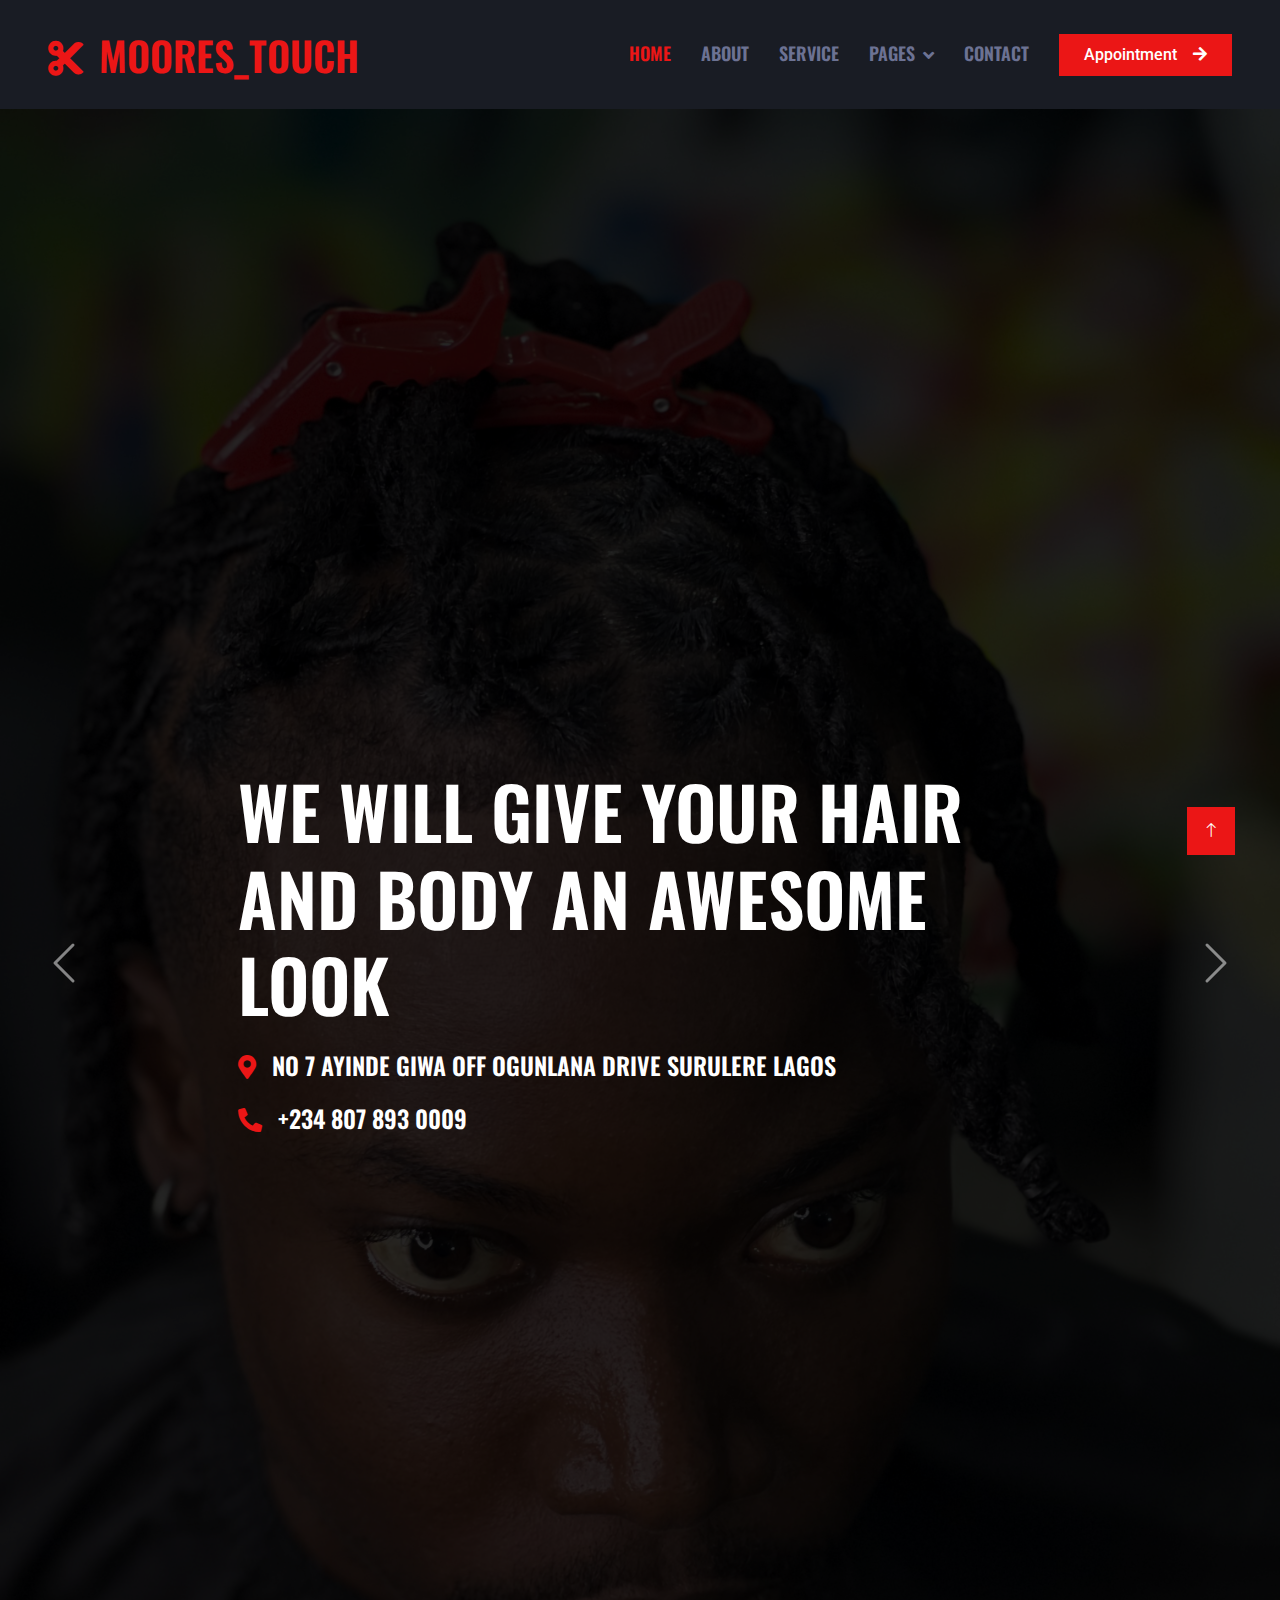
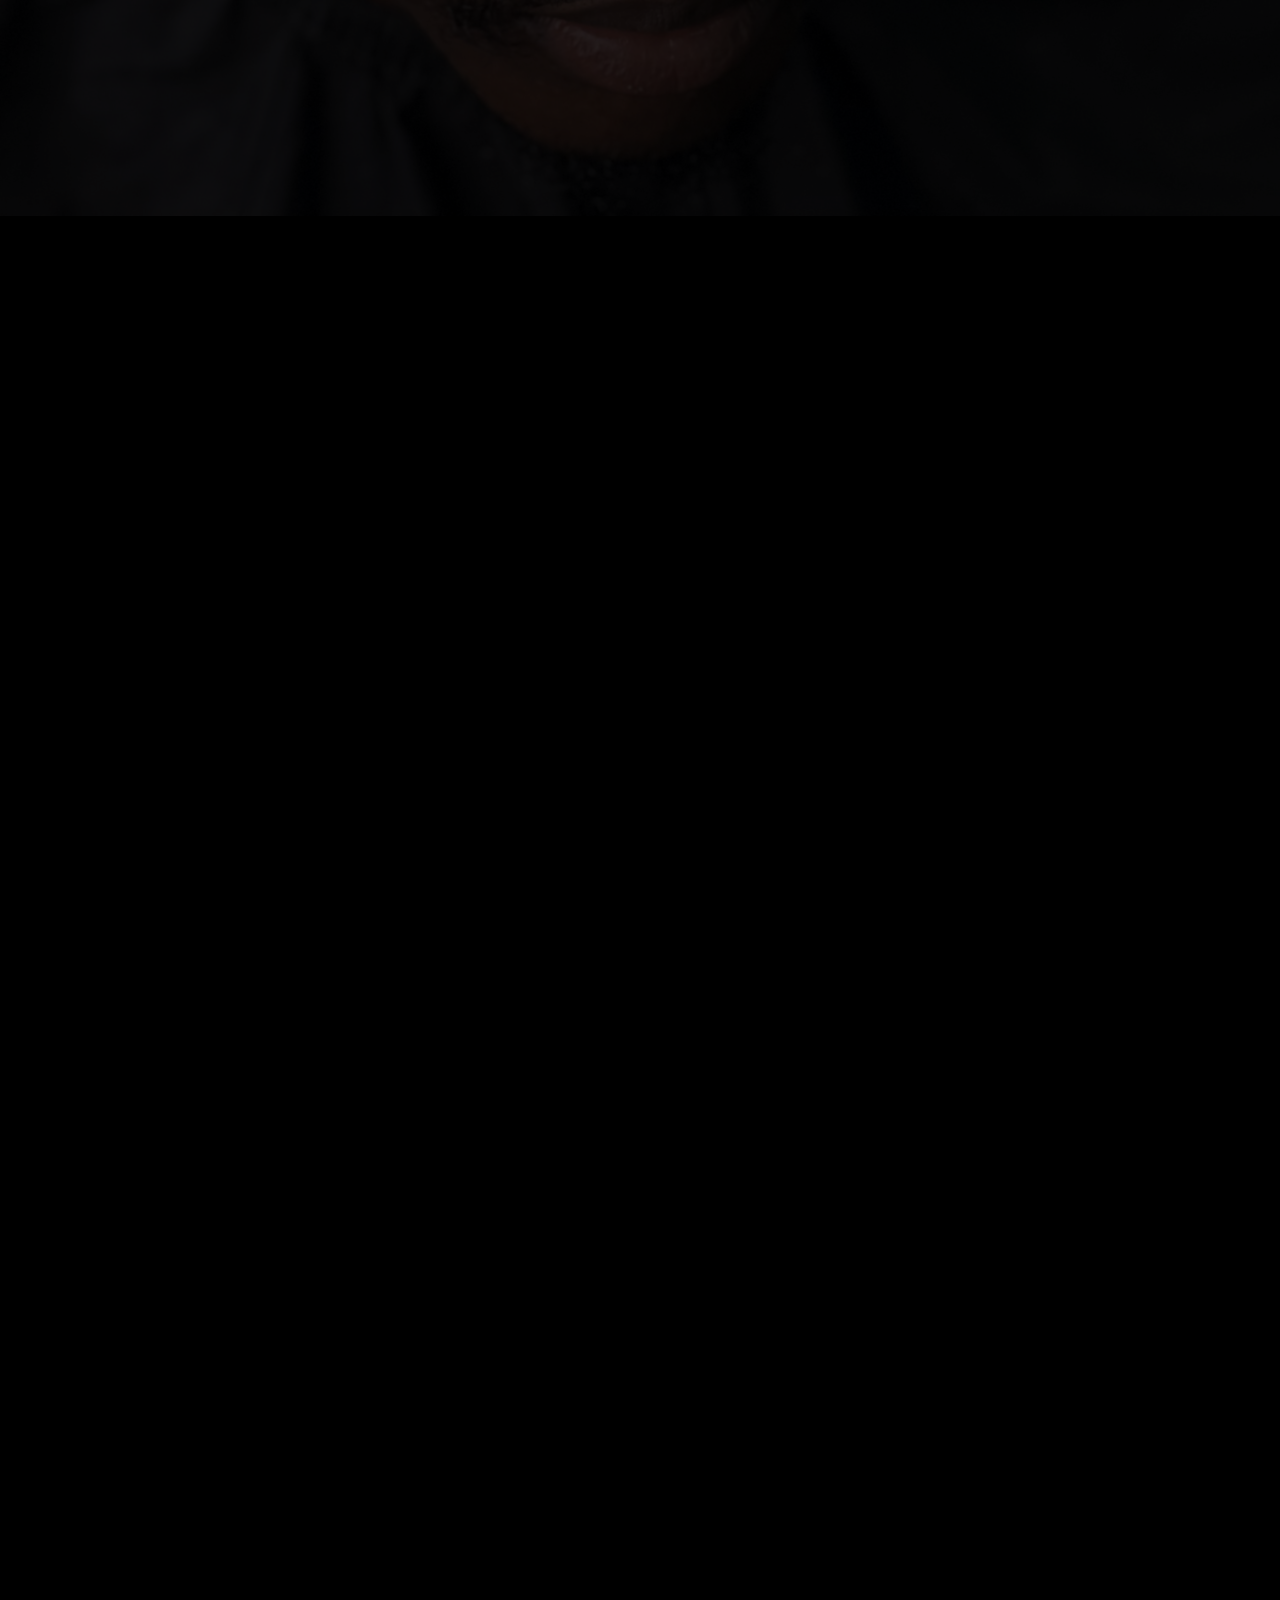
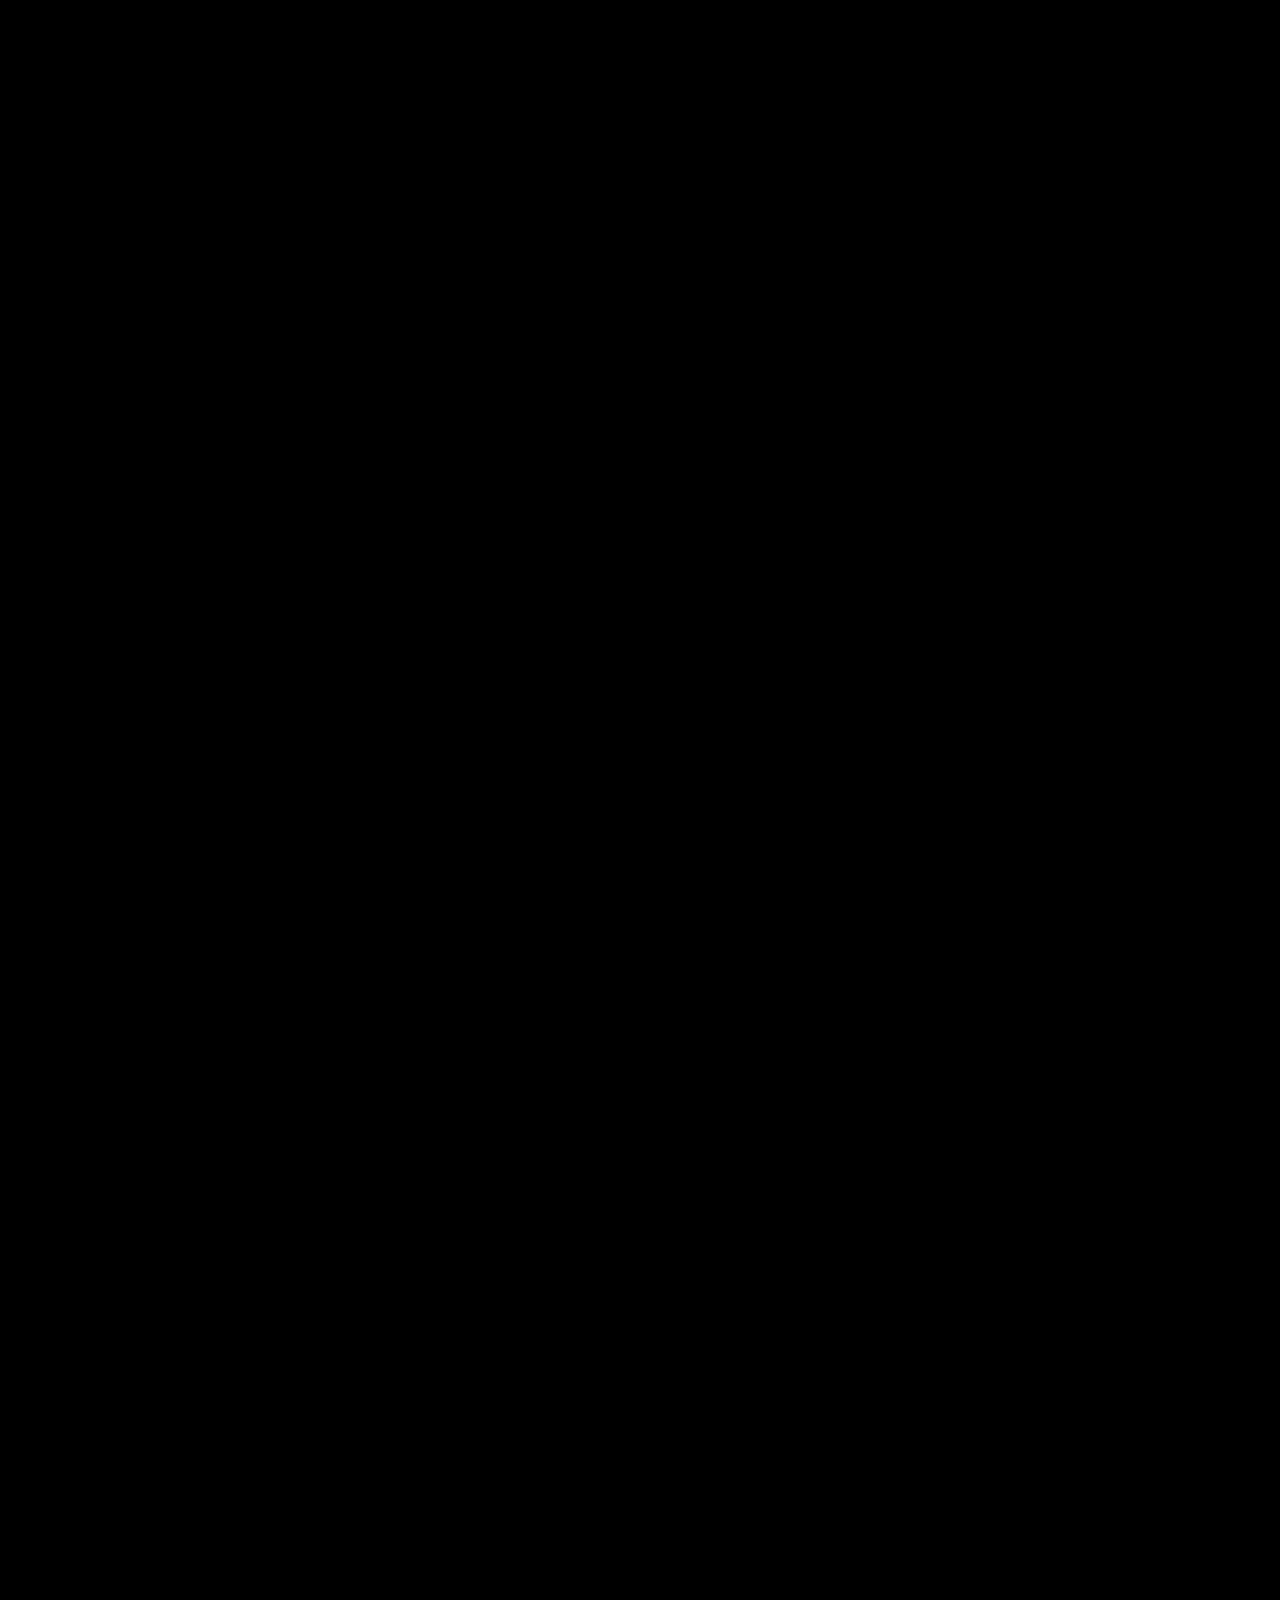
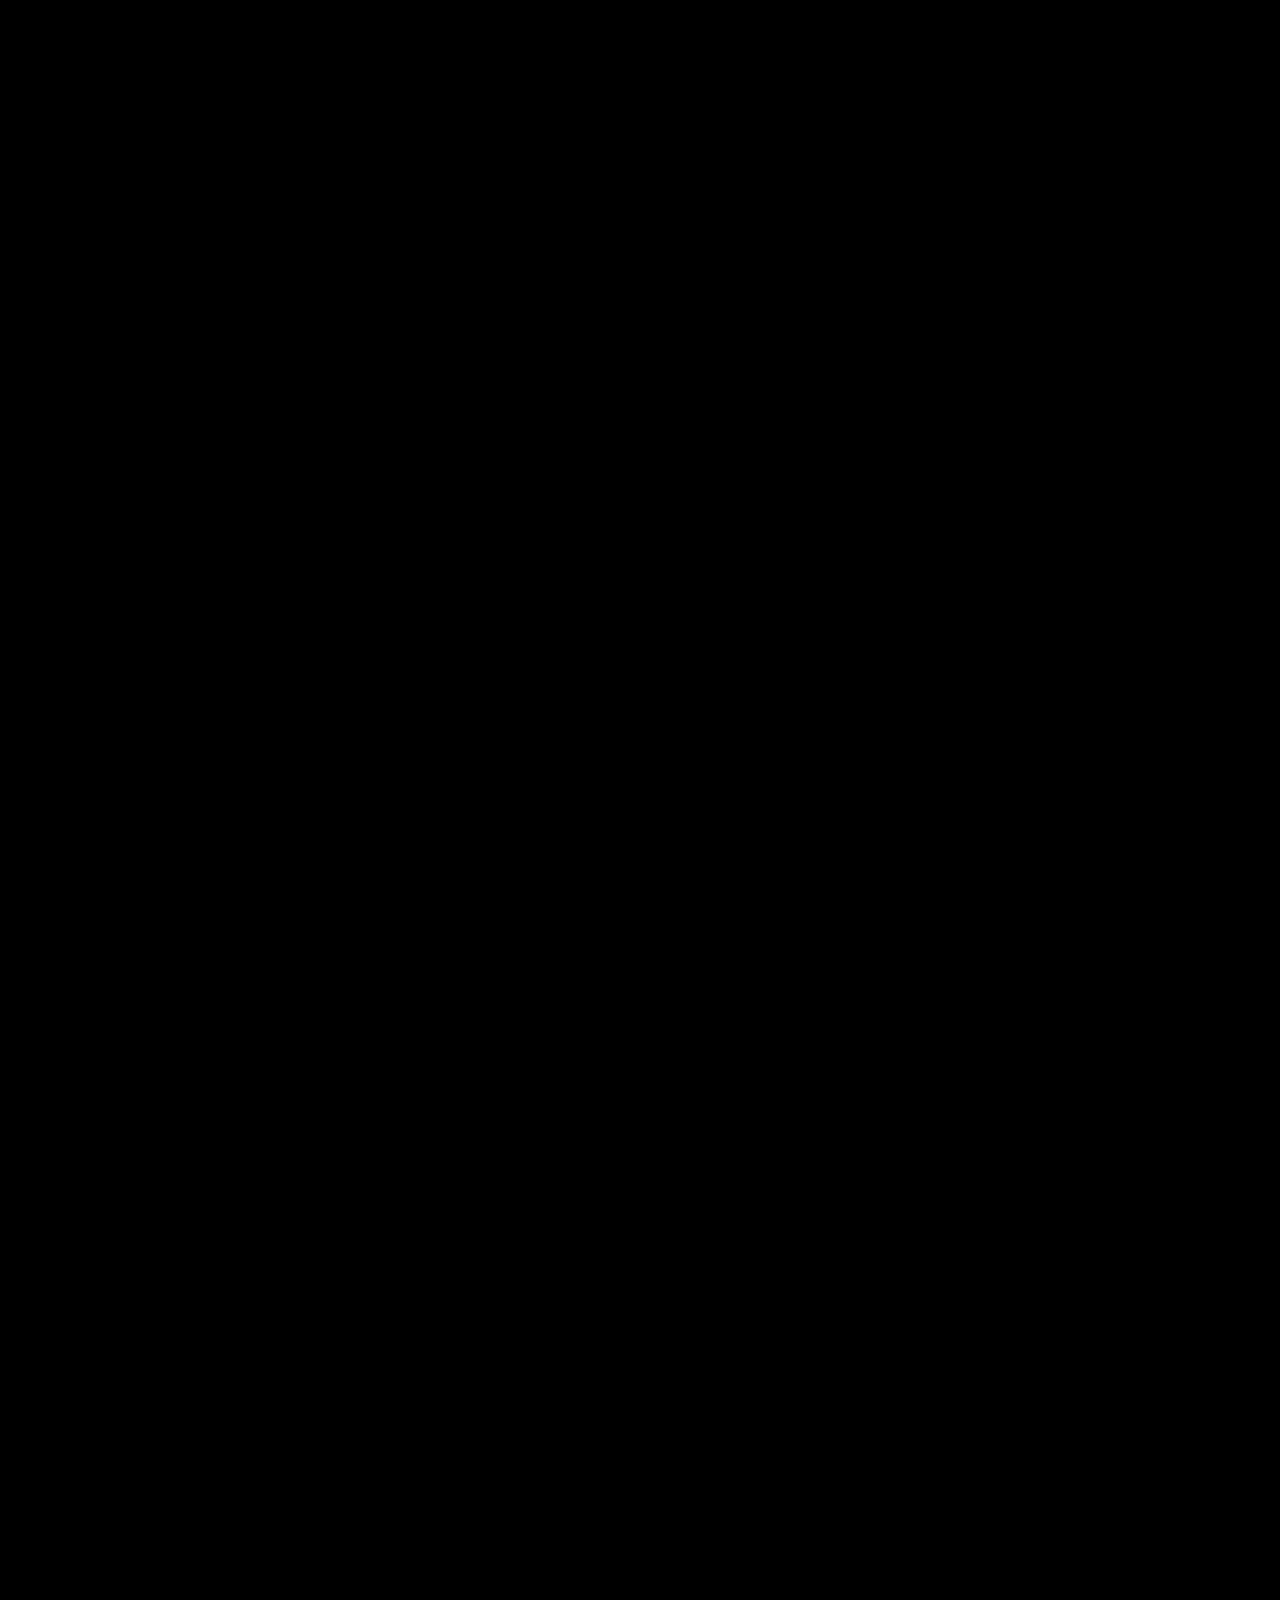
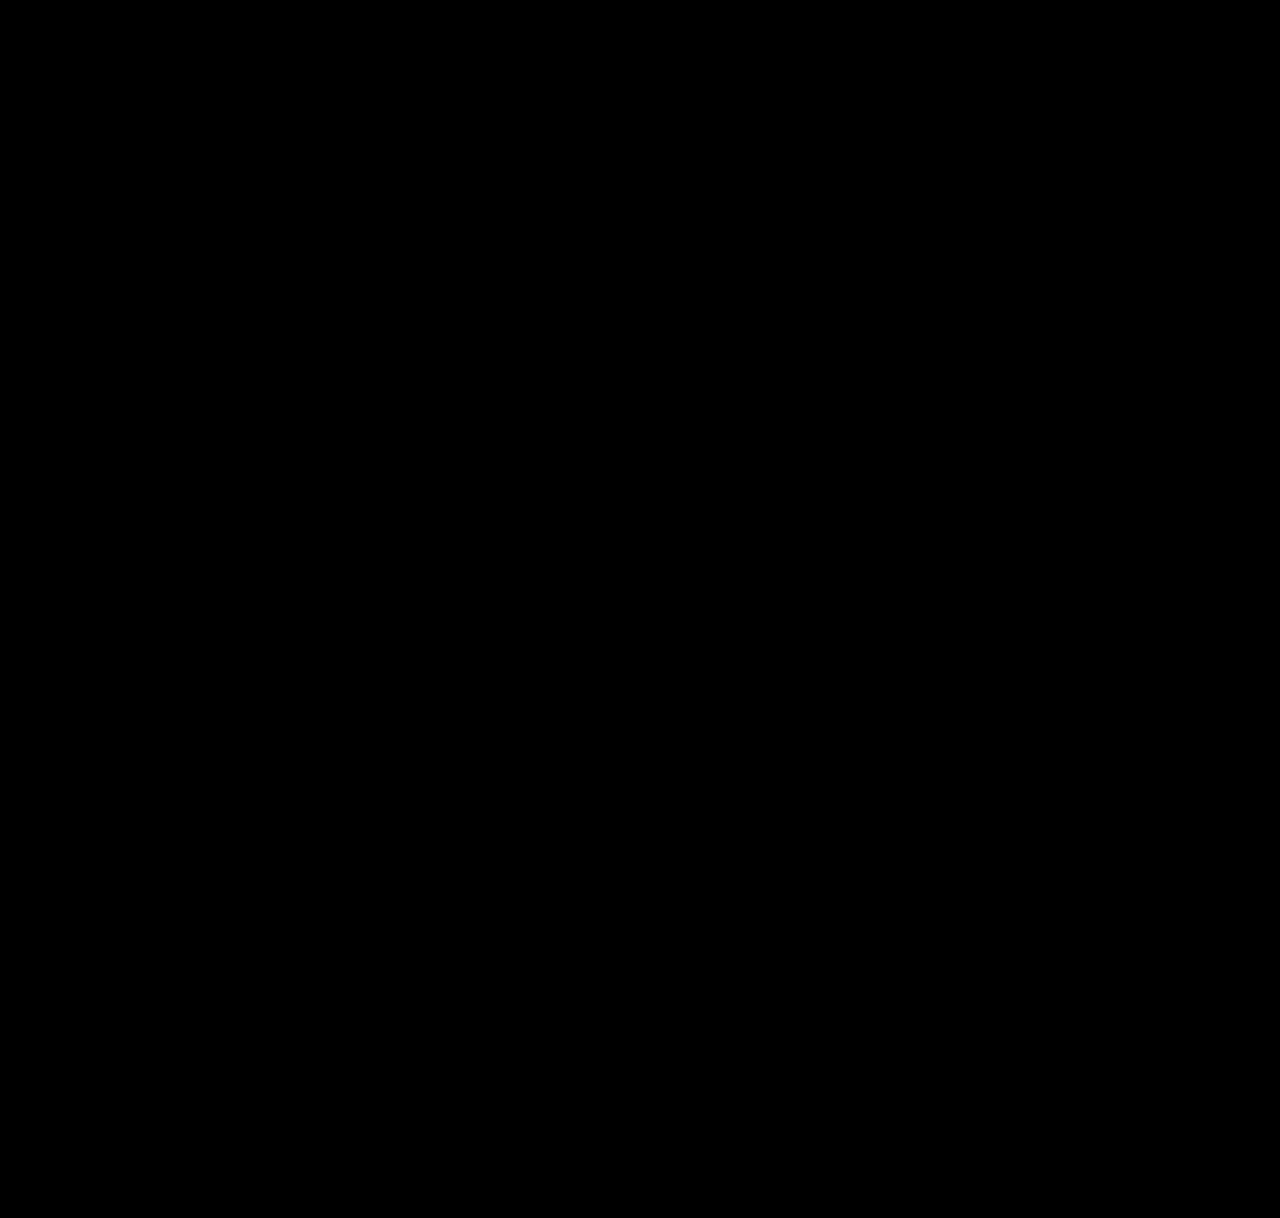
==== index.html @ 75677e0e "img" ====
<!DOCTYPE html>
<html lang="en">

<head>
    <meta charset="utf-8">
    <title>HairCut - Hair Saloon </title>
    <meta content="width=device-width, initial-scale=1.0" name="viewport">
    <meta content="" name="keywords">
    <meta content="" name="description">

    <!-- Favicon -->
    <link href="img/favicon.ico" rel="icon">

    <!-- Google Web Fonts -->
    <link rel="preconnect" href="https://fonts.googleapis.com">
    <link rel="preconnect" href="https://fonts.gstatic.com" crossorigin>
    <link href="https://fonts.googleapis.com/css2?family=Roboto:wght@400;500&family=Oswald:wght@600&display=swap" rel="stylesheet">

    <!-- Icon Font Stylesheet -->
    <link href="https://cdnjs.cloudflare.com/ajax/libs/font-awesome/5.10.0/css/all.min.css" rel="stylesheet">
    <link href="https://cdn.jsdelivr.net/npm/bootstrap-icons@1.4.1/font/bootstrap-icons.css" rel="stylesheet">

    <!-- Libraries Stylesheet -->
    <link href="lib/animate/animate.min.css" rel="stylesheet">
    <link href="lib/owlcarousel/assets/owl.carousel.min.css" rel="stylesheet">

    <!-- Customized Bootstrap Stylesheet -->
    <link href="css/bootstrap.min.css" rel="stylesheet">

    <!-- Template Stylesheet -->
    <link href="css/style.css" rel="stylesheet">
</head>

<body>
    <!-- Spinner Start -->
    <div id="spinner" class="show bg-dark position-fixed translate-middle w-100 vh-100 top-50 start-50 d-flex align-items-center justify-content-center">
        <div class="spinner-grow text-primary" style="width: 3rem; height: 3rem;" role="status">
            <span class="sr-only">Loading...</span>
        </div>
    </div>
    <!-- Spinner End -->


    <!-- Navbar Start -->
    <nav class="navbar navbar-expand-lg bg-secondary navbar-dark sticky-top py-lg-0 px-lg-5 wow fadeIn" data-wow-delay="0.1s">
        <a href="index.html" class="navbar-brand ms-4 ms-lg-0">
            <h1 class="mb-0 text-primary text-uppercase"><i class="fa fa-cut me-3"></i>Moores_touch</h1>
        </a>
        <button type="button" class="navbar-toggler me-4" data-bs-toggle="collapse" data-bs-target="#navbarCollapse">
            <span class="navbar-toggler-icon"></span>
        </button>
        <div class="collapse navbar-collapse" id="navbarCollapse">
            <div class="navbar-nav ms-auto p-4 p-lg-0">
                <a href="index.html" class="nav-item nav-link active">Home</a>
                <a href="about.html" class="nav-item nav-link">About</a>
                <a href="service.html" class="nav-item nav-link">Service</a>
                <div class="nav-item dropdown">
                    <a href="#" class="nav-link dropdown-toggle" data-bs-toggle="dropdown">Pages</a>
                    <div class="dropdown-menu m-0">
                        <a href="price.html" class="dropdown-item">Pricing Plan</a>
                        <a href="team.html" class="dropdown-item">Our Barber</a>
                        <a href="open.html" class="dropdown-item">Working Hours</a>
                        <a href="testimonial.html" class="dropdown-item">Testimonial</a>
                        <a href="404.html" class="dropdown-item">404 Page</a>
                    </div>
                </div>
                <a href="contact.html" class="nav-item nav-link">Contact</a>
            </div>
            <a href="" class="btn btn-primary rounded-0 py-2 px-lg-4 d-none d-lg-block">Appointment<i class="fa fa-arrow-right ms-3"></i></a>
        </div>
    </nav>
    <!-- Navbar End -->


    <!-- Carousel Start -->
    <div class="container-fluid p-0 mb-5 wow fadeIn" data-wow-delay="0.1s">
        <div id="header-carousel" class="carousel slide" data-bs-ride="carousel">
            <div class="carousel-inner">
                <div class="carousel-item active">
                    <img class="w-100" src="img/moore touch (13).JPG" alt="Image">
                    <div class="carousel-caption d-flex align-items-center justify-content-center text-start">
                        <div class="mx-sm-5 px-5" style="max-width: 900px;">
                            <h1 class="display-2 text-white text-uppercase mb-4 animated slideInDown">We Will give Your Hair and Body An Awesome Look</h1>
                            <h4 class="text-white text-uppercase mb-4 animated slideInDown"><i class="fa fa-map-marker-alt text-primary me-3"></i>no 7 ayinde giwa off ogunlana drive Surulere lagos</h4>
                            <h4 class="text-white text-uppercase mb-4 animated slideInDown"><i class="fa fa-phone-alt text-primary me-3"></i>+234 807 893 0009</h4>
                        </div>
                    </div>
                </div>
                <div class="carousel-item">
                    <img class="w-100" src="img/moore touch (2).JPG" alt="Image">
                    <div class="carousel-caption d-flex align-items-center justify-content-center text-start">
                        <div class="mx-sm-5 px-5" style="max-width: 900px;">
                            <h1 class="display-2 text-white text-uppercase mb-4 animated slideInDown">Luxury Hair styles at Affordable Price</h1>
                            <h4 class="text-white text-uppercase mb-4 animated slideInDown"><i class="fa fa-map-marker-alt text-primary me-3"></i>no 7 ayinde giwa off ogunlana drive Surulere lagos</h4>
                            <h4 class="text-white text-uppercase mb-4 animated slideInDown"><i class="fa fa-phone-alt text-primary me-3"></i>+234 807 893 0009</h4>
                        </div>
                    </div>
                </div>
            </div>
            <button class="carousel-control-prev" type="button" data-bs-target="#header-carousel"
                data-bs-slide="prev">
                <span class="carousel-control-prev-icon" aria-hidden="true"></span>
                <span class="visually-hidden">Previous</span>
            </button>
            <button class="carousel-control-next" type="button" data-bs-target="#header-carousel"
                data-bs-slide="next">
                <span class="carousel-control-next-icon" aria-hidden="true"></span>
                <span class="visually-hidden">Next</span>
            </button>
        </div>
    </div>
    <!-- Carousel End -->


    <!-- About Start -->
    <div class="container-xxl py-5">
        <div class="container">
            <div class="row g-5">
                <div class="col-lg-6 wow fadeIn" data-wow-delay="0.1s">
                    <div class="d-flex flex-column">
                        <img class="img-fluid w-75 align-self-end" src="img/WhatsApp Image 2023-11-03 at 08.39.01_92ffedef.jpg" alt="">
                        <div class="w-50 bg-secondary p-5" style="margin-top: -25%;">
                            <h1 class="text-uppercase text-primary mb-3">10 Years</h1>
                            <h2 class="text-uppercase mb-0">Experience</h2>
                        </div>
                    </div>
                </div>
                <div class="col-lg-6 wow fadeIn" data-wow-delay="0.5s">
                    <p class="d-inline-block bg-secondary text-primary py-1 px-4">About Us</p>
                    <h1 class="text-uppercase mb-4">More Than Just A Haircut. Learn More About Us!</h1>
                    <p>Moore Touch is a versatile professional with expertise in hairstyling, tattoo artistry, design, and body piercing. With years of experience.</p>
                    <p class="mb-4">Moore Touch is dedicated to providing clients with luxurious and expert services to enhance their hair and body aesthetics.</p>
                    <div class="row g-4">
                        <div class="col-md-6">
                            <h3 class="text-uppercase mb-3">Since 2015</h3>
                            <p class="mb-0">With over a decade of experience in the beauty industry, This extensive experience demonstrates Moore Touch’s commitment to excellence and customer satisfaction in the beautician</p>
                        </div>
                        <div class="col-md-6">
                            <h3 class="text-uppercase mb-3">1000+ clients</h3>
                            <p class="mb-0">Moore Touch has successfully served over a thousand satisfied clients.</p>
                        </div>
                    </div>
                </div>
            </div>
        </div>
    </div>
    <!-- About End -->


    <!-- Service Start -->
    <div class="container-xxl py-5">
        <div class="container">
            <div class="text-center mx-auto mb-5 wow fadeInUp" data-wow-delay="0.1s" style="max-width: 600px;">
                <p class="d-inline-block bg-secondary text-primary py-1 px-4">Services</p>
                <h1 class="text-uppercase">What We Provide</h1>
            </div>
            <div class="row g-4">
                <div class="col-lg-4 col-md-6 wow fadeInUp" data-wow-delay="0.1s">
                    <div class="service-item position-relative overflow-hidden bg-secondary d-flex h-100 p-5 ps-0">
                        <div class="bg-dark d-flex flex-shrink-0 align-items-center justify-content-center" style="width: 60px; height: 60px;">
                            <img class="img-fluid" src="img/haircut.png" alt="">
                        </div>
                        <div class="ps-4">
                            <h3 class="text-uppercase mb-3">locs</h3>
                            <p> STARTER LOC/  30K INSTANT LOC 50K/  LOC RETWIST/20K  INTERLOCKING 25K  /  LOC STYLING 5K/  WASHING OF LOCS 5K/   LOC TREATMENT/15K</p>
                            <span class="text-uppercase text-primary">From 5K</span>
                        </div>
                        <a class="btn btn-square" href=""><i class="fa fa-plus text-primary"></i></a>
                    </div>
                </div>
                <div class="col-lg-4 col-md-6 wow fadeInUp" data-wow-delay="0.3s">
                    <div class="service-item position-relative overflow-hidden bg-secondary d-flex h-100 p-5 ps-0">
                        <div class="bg-dark d-flex flex-shrink-0 align-items-center justify-content-center" style="width: 60px; height: 60px;">
                            <img class="img-fluid" src="img/beard-trim.png" alt="">
                        </div>
                        <div class="ps-4">
                            <h3 class="text-uppercase mb-3">PIERCINGS</h3>
                            <p>STANDARD LOBE 5K EACH  TRANSVERSE LOBE/6K HELIX/FORWARD HELIX/7K OUTERCONCH/INNERCONCH 7K  TRAGUS /7K OUTER TRAGUS/10K     NOSE PIERCING /5K    INDUSTRIAL/15K ORBITAL 8K SMILEY 8K SEPTUM 8K NAVEL/15K NIPPLE 10K EACH</p>
                            <span class="text-uppercase text-primary">From 5K</span>
                        </div>
                        <a class="btn btn-square" href=""><i class="fa fa-plus text-primary"></i></a>
                    </div>
                </div>
                <div class="col-lg-4 col-md-6 wow fadeInUp" data-wow-delay="0.5s">
                    <div class="service-item position-relative overflow-hidden bg-secondary d-flex h-100 p-5 ps-0">
                        <div class="bg-dark d-flex flex-shrink-0 align-items-center justify-content-center" style="width: 60px; height: 60px;">
                            <img class="img-fluid" src="img/mans-shave.png" alt="">
                        </div>
                        <div class="ps-4">
                            <h3 class="text-uppercase mb-3">Mans Shave</h3>
                            <p>Different Types of hair cut available</p>
                            <span class="text-uppercase text-primary">From 3K</span>
                        </div>
                        <a class="btn btn-square" href=""><i class="fa fa-plus text-primary"></i></a>
                    </div>
                </div>
                <div class="col-lg-4 col-md-6 wow fadeInUp" data-wow-delay="0.1s">
                    <div class="service-item position-relative overflow-hidden bg-secondary d-flex h-100 p-5 ps-0">
                        <div class="bg-dark d-flex flex-shrink-0 align-items-center justify-content-center" style="width: 60px; height: 60px;">
                            <img class="img-fluid" src="img/hair-dyeing.png" alt="">
                        </div>
                        <div class="ps-4">
                            <h3 class="text-uppercase mb-3">tattoos</h3>
                            <p>1 letter 3k   5 letter 15k  Italian B medium (6*6) 45k  minor art 20k  Italian small letter (6*6)35k     Block letter (8*8)75k  Half sleeve sketching 250k   Half sleeve writeup 350     full sleeve sketching /450   full writeup 700     Cover ups double normal price  Home service double normal price</p>
                            <span class="text-uppercase text-primary">From 3K</span>
                        </div>
                        <a class="btn btn-square" href=""><i class="fa fa-plus text-primary"></i></a>
                    </div>
                </div>
                <div class="col-lg-4 col-md-6 wow fadeInUp" data-wow-delay="0.3s">
                    <div class="service-item position-relative overflow-hidden bg-secondary d-flex h-100 p-5 ps-0">
                        <div class="bg-dark d-flex flex-shrink-0 align-items-center justify-content-center" style="width: 60px; height: 60px;">
                            <img class="img-fluid" src="img/mustache.png" alt="">
                        </div>
                        <div class="ps-4">
                            <h3 class="text-uppercase mb-3">Hair Barbing</h3>
                            <p>Book an Appointment for Exclusive Hair cut</p>
                            <span class="text-uppercase text-primary">From 3K</span>
                        </div>
                        <a class="btn btn-square" href=""><i class="fa fa-plus text-primary"></i></a>
                    </div>
                </div>
                <div class="col-lg-4 col-md-6 wow fadeInUp" data-wow-delay="0.5s">
                    <div class="service-item position-relative overflow-hidden bg-secondary d-flex h-100 p-5 ps-0">
                        <div class="bg-dark d-flex flex-shrink-0 align-items-center justify-content-center" style="width: 60px; height: 60px;">
                            <img class="img-fluid" src="img/stacking.png" alt="">
                        </div>
                        <div class="ps-4">
                            <h3 class="text-uppercase mb-3">Stacking</h3>
                            <p>Hair TREATMENT available</p>
                            <span class="text-uppercase text-primary">From 5K</span>
                        </div>
                        <a class="btn btn-square" href=""><i class="fa fa-plus text-primary"></i></a>
                    </div>
                </div>
            </div>
        </div>
    </div>
    <!-- Service End -->


    <!-- Price Start -->
    <div class="container-xxl py-5">
        <div class="container">
            <div class="row g-0">
                <div class="col-lg-6 wow fadeIn" data-wow-delay="0.1s">
                    <div class="bg-secondary h-100 d-flex flex-column justify-content-center p-5">
                        <p class="d-inline-flex bg-dark text-primary py-1 px-4 me-auto">Price & Plan </p>
                        <h1 class="text-uppercase mb-4">Check Out Our Services And Prices in Dollars</h1>
                        <div>
                            <div class="d-flex justify-content-between border-bottom py-2">
                                <h6 class="text-uppercase mb-0">locs</h6>
                                <span class="text-uppercase text-primary">$29.00</span>
                            </div>
                            <div class="d-flex justify-content-between border-bottom py-2">
                                <h6 class="text-uppercase mb-0">PIERCINGS</h6>
                                <span class="text-uppercase text-primary">$35.00</span>
                            </div>
                            <div class="d-flex justify-content-between border-bottom py-2">
                                <h6 class="text-uppercase mb-0">DERMAL PIERCING </h6>
                                <span class="text-uppercase text-primary">$20.00</span>
                            </div>
                            <div class="d-flex justify-content-between border-bottom py-2">
                                <h6 class="text-uppercase mb-0">tattoos</h6>
                                <span class="text-uppercase text-primary">$10.00</span>
                            </div>
                            <div class="d-flex justify-content-between border-bottom py-2">
                                <h6 class="text-uppercase mb-0">Hair cut</h6>
                                <span class="text-uppercase text-primary">$15.00</span>
                            </div>
                            <div class="d-flex justify-content-between py-2">
                                <h6 class="text-uppercase mb-0">Hair Treatment</h6>
                                <span class="text-uppercase text-primary">$10.00</span>
                            </div>
                        </div>
                    </div>
                </div>
                <div class="col-lg-6 wow fadeIn" data-wow-delay="0.5s">
                    <div class="h-100">
                        <img class="img-fluid h-100" src="img/price.jpg" alt="">
                    </div>
                </div>
            </div>
        </div>
    </div>
    <!-- Price End -->


    <!-- Team Start -->
    <div class="container-xxl py-5">
        <div class="container">
            <div class="text-center mx-auto mb-5 wow fadeInUp" data-wow-delay="0.1s" style="max-width: 600px;">
                <p class="d-inline-block bg-secondary text-primary py-1 px-4">Our Recent  Work</p>
                <h1 class="text-uppercase">Show Base</h1>
            </div>
            <div class="row g-4">
                <div class="col-lg-3 col-md-6 wow fadeInUp" data-wow-delay="0.7s">
                    <div class="team-item">
                        <div class="team-img position-relative overflow-hidden">
                            <img class="img-fluid" src="img/moore touch (8).JPG" alt="">
                            <div class="team-social">
                                <a class="btn btn-square" href=""><i class="fab fa-facebook-f"></i></a>
                                <a class="btn btn-square" href=""><i class="fab fa-twitter"></i></a>
                                <a class="btn btn-square" href=""><i class="fab fa-instagram"></i></a>
                            </div>
                        </div>
                        <div class="bg-secondary text-center p-4">
                            <h5 class="text-uppercase">Locs</h5>
                            <span class="text-primary">Designation</span>
                        </div>
                    </div>
                </div>
                <div class="col-lg-3 col-md-6 wow fadeInUp" data-wow-delay="0.1s">
                    <div class="team-item">
                        <div class="team-img position-relative overflow-hidden">
                            <img class="img-fluid" src="img/IMG_7766.jpg" alt="">
                            <div class="team-social">
                                <a class="btn btn-square" href=""><i class="fab fa-facebook-f"></i></a>
                                <a class="btn btn-square" href=""><i class="fab fa-twitter"></i></a>
                                <a class="btn btn-square" href=""><i class="fab fa-instagram"></i></a>
                            </div>
                        </div>
                        <div class="bg-secondary text-center p-4">
                            <h5 class="text-uppercase">Tattoos</h5>
                            <span class="text-primary">Designation</span>
                        </div>
                    </div>
                </div>
                <div class="col-lg-3 col-md-6 wow fadeInUp" data-wow-delay="0.3s">
                    <div class="team-item">
                        <div class="team-img position-relative overflow-hidden">
                            <img class="img-fluid" src="img/IMG_7768.jpg" alt="">
                            <div class="team-social">
                                <a class="btn btn-square" href=""><i class="fab fa-facebook-f"></i></a>
                                <a class="btn btn-square" href=""><i class="fab fa-twitter"></i></a>
                                <a class="btn btn-square" href=""><i class="fab fa-instagram"></i></a>
                            </div>
                        </div>
                        <div class="bg-secondary text-center p-4">
                            <h5 class="text-uppercase">Tattoos</h5>
                            <span class="text-primary">Designation</span>
                        </div>
                    </div>
                </div>
                <div class="col-lg-3 col-md-6 wow fadeInUp" data-wow-delay="0.5s">
                    <div class="team-item">
                        <div class="team-img position-relative overflow-hidden">
                            <img class="img-fluid" src="img/IMG_7771.jpg" alt="">
                            <div class="team-social">
                                <a class="btn btn-square" href=""><i class="fab fa-facebook-f"></i></a>
                                <a class="btn btn-square" href=""><i class="fab fa-twitter"></i></a>
                                <a class="btn btn-square" href=""><i class="fab fa-instagram"></i></a>
                            </div>
                        </div>
                        <div class="bg-secondary text-center p-4">
                            <h5 class="text-uppercase">Tattoos</h5>
                            <span class="text-primary">Designation</span>
                        </div>
                    </div>
                </div>
                <div class="col-lg-3 col-md-6 wow fadeInUp" data-wow-delay="0.7s">
                    <div class="team-item">
                        <div class="team-img position-relative overflow-hidden">
                            <img class="img-fluid" src="img/IMG_7772.jpg" alt="">
                            <div class="team-social">
                                <a class="btn btn-square" href=""><i class="fab fa-facebook-f"></i></a>
                                <a class="btn btn-square" href=""><i class="fab fa-twitter"></i></a>
                                <a class="btn btn-square" href=""><i class="fab fa-instagram"></i></a>
                            </div>
                        </div>
                        <div class="bg-secondary text-center p-4">
                            <h5 class="text-uppercase">Locs</h5>
                            <span class="text-primary">Designation</span>
                        </div>
                    </div>
                </div>
                <div class="col-lg-3 col-md-6 wow fadeInUp" data-wow-delay="0.7s">
                    <div class="team-item">
                        <div class="team-img position-relative overflow-hidden">
                            <img class="img-fluid" src="img/moore touch (7).JPG" alt="">
                            <div class="team-social">
                                <a class="btn btn-square" href=""><i class="fab fa-facebook-f"></i></a>
                                <a class="btn btn-square" href=""><i class="fab fa-twitter"></i></a>
                                <a class="btn btn-square" href=""><i class="fab fa-instagram"></i></a>
                            </div>
                        </div>
                        <div class="bg-secondary text-center p-4">
                            <h5 class="text-uppercase">Locs</h5>
                            <span class="text-primary">Designation</span>
                        </div>
                    </div>
                </div>
                <div class="col-lg-3 col-md-6 wow fadeInUp" data-wow-delay="0.7s">
                    <div class="team-item">
                        <div class="team-img position-relative overflow-hidden">
                            <img class="img-fluid" src="img/moore touch (6).JPG" alt="">
                            <div class="team-social">
                                <a class="btn btn-square" href=""><i class="fab fa-facebook-f"></i></a>
                                <a class="btn btn-square" href=""><i class="fab fa-twitter"></i></a>
                                <a class="btn btn-square" href=""><i class="fab fa-instagram"></i></a>
                            </div>
                        </div>
                        <div class="bg-secondary text-center p-4">
                            <h5 class="text-uppercase">Locs</h5>
                            <span class="text-primary">Designation</span>
                        </div>
                    </div>
                </div>
                <div class="col-lg-3 col-md-6 wow fadeInUp" data-wow-delay="0.7s">
                    <div class="team-item">
                        <div class="team-img position-relative overflow-hidden">
                            <img class="img-fluid" src="img/moore touch (5).JPG" alt="">
                            <div class="team-social">
                                <a class="btn btn-square" href=""><i class="fab fa-facebook-f"></i></a>
                                <a class="btn btn-square" href=""><i class="fab fa-twitter"></i></a>
                                <a class="btn btn-square" href=""><i class="fab fa-instagram"></i></a>
                            </div>
                        </div>
                        <div class="bg-secondary text-center p-4">
                            <h5 class="text-uppercase">Locs</h5>
                            <span class="text-primary">Designation</span>
                        </div>
                    </div>
                </div>
                <div class="col-lg-3 col-md-6 wow fadeInUp" data-wow-delay="0.7s">
                    <div class="team-item">
                        <div class="team-img position-relative overflow-hidden">
                            <img class="img-fluid" src="img/moore touch (4).JPG" alt="">
                            <div class="team-social">
                                <a class="btn btn-square" href=""><i class="fab fa-facebook-f"></i></a>
                                <a class="btn btn-square" href=""><i class="fab fa-twitter"></i></a>
                                <a class="btn btn-square" href=""><i class="fab fa-instagram"></i></a>
                            </div>
                        </div>
                        <div class="bg-secondary text-center p-4">
                            <h5 class="text-uppercase">Locs</h5>
                            <span class="text-primary">Designation</span>
                        </div>
                    </div>
                </div>
                <div class="col-lg-3 col-md-6 wow fadeInUp" data-wow-delay="0.7s">
                    <div class="team-item">
                        <div class="team-img position-relative overflow-hidden">
                            <img class="img-fluid" src="img/moore touch (3).JPG" alt="">
                            <div class="team-social">
                                <a class="btn btn-square" href=""><i class="fab fa-facebook-f"></i></a>
                                <a class="btn btn-square" href=""><i class="fab fa-twitter"></i></a>
                                <a class="btn btn-square" href=""><i class="fab fa-instagram"></i></a>
                            </div>
                        </div>
                        <div class="bg-secondary text-center p-4">
                            <h5 class="text-uppercase">Locs</h5>
                            <span class="text-primary">Designation</span>
                        </div>
                    </div>
                </div>
                <div class="col-lg-3 col-md-6 wow fadeInUp" data-wow-delay="0.7s">
                    <div class="team-item">
                        <div class="team-img position-relative overflow-hidden">
                            <img class="img-fluid" src="img/moore touch (1).JPG" alt="">
                            <div class="team-social">
                                <a class="btn btn-square" href=""><i class="fab fa-facebook-f"></i></a>
                                <a class="btn btn-square" href=""><i class="fab fa-twitter"></i></a>
                                <a class="btn btn-square" href=""><i class="fab fa-instagram"></i></a>
                            </div>
                        </div>
                        <div class="bg-secondary text-center p-4">
                            <h5 class="text-uppercase">Locs</h5>
                            <span class="text-primary">Designation</span>
                        </div>
                    </div>
                </div>
                <div class="col-lg-3 col-md-6 wow fadeInUp" data-wow-delay="0.7s">
                    <div class="team-item">
                        <div class="team-img position-relative overflow-hidden">
                            <img class="img-fluid" src="img/moore touch (9).JPG" alt="">
                            <div class="team-social">
                                <a class="btn btn-square" href=""><i class="fab fa-facebook-f"></i></a>
                                <a class="btn btn-square" href=""><i class="fab fa-twitter"></i></a>
                                <a class="btn btn-square" href=""><i class="fab fa-instagram"></i></a>
                            </div>
                        </div>
                        <div class="bg-secondary text-center p-4">
                            <h5 class="text-uppercase">Locs</h5>
                            <span class="text-primary">Designation</span>
                        </div>
                    </div>
                </div>
            </div>
        </div>
    </div>
    <!-- Team End -->


    <!-- Working Hours Start -->
    <div class="container-xxl py-5">
        <div class="container">
            <div class="row g-0">
                <div class="col-lg-6 wow fadeIn" data-wow-delay="0.1s">
                    <div class="h-100">
                        <img class="img-fluid h-100" src="img/open.jpg" alt="">
                    </div>
                </div>
                <div class="col-lg-6 wow fadeIn" data-wow-delay="0.5s">
                    <div class="bg-secondary h-100 d-flex flex-column justify-content-center p-5">
                        <p class="d-inline-flex bg-dark text-primary py-1 px-4 me-auto">Working Hours</p>
                        <h1 class="text-uppercase mb-4">Official Opening Time !</h1>
                        <div>
                            <div class="d-flex justify-content-between border-bottom py-2">
                                <h6 class="text-uppercase mb-0">Monday</h6>
                                <span class="text-uppercase">09 AM - 09 PM</span>
                            </div>
                            <div class="d-flex justify-content-between border-bottom py-2">
                                <h6 class="text-uppercase mb-0">Tuesday</h6>
                                <span class="text-uppercase">09 AM - 09 PM</span>
                            </div>
                            <div class="d-flex justify-content-between border-bottom py-2">
                                <h6 class="text-uppercase mb-0">Wednesday</h6>
                                <span class="text-uppercase">09 AM - 09 PM</span>
                            </div>
                            <div class="d-flex justify-content-between border-bottom py-2">
                                <h6 class="text-uppercase mb-0">Thursday</h6>
                                <span class="text-uppercase">09 AM - 09 PM</span>
                            </div>
                            <div class="d-flex justify-content-between border-bottom py-2">
                                <h6 class="text-uppercase mb-0">Friday</h6>
                                <span class="text-uppercase">09 AM - 09 PM</span>
                            </div>
                            <div class="d-flex justify-content-between py-2">
                                <h6 class="text-uppercase mb-0">Sat / Sun</h6>
                                <span class="text-uppercase text-primary">With  Appointment Only</span>
                            </div>
                        </div>
                    </div>
                </div>
            </div>
        </div>
    </div>
    <!-- Working Hours End -->


    <!-- Testimonial Start -->
    <div class="container-xxl py-5">
        <div class="container">
            <div class="text-center mx-auto mb-5 wow fadeInUp" data-wow-delay="0.1s" style="max-width: 600px;">
                <p class="d-inline-block bg-secondary text-primary py-1 px-4">Testimonial</p>
                <h1 class="text-uppercase">What Our Clients Say!</h1>
            </div>
            <div class="owl-carousel testimonial-carousel wow fadeInUp" data-wow-delay="0.1s">
                <div class="testimonial-item text-center" data-dot="<img class='img-fluid' src='img/testimonial-1.jpg' alt=''>">
                    <h4 class="text-uppercase">Client Name</h4>
                    <p class="text-primary">Profession</p>
                    <span class="fs-5">Clita clita tempor justo dolor ipsum amet kasd amet duo justo duo duo labore sed sed. Magna ut diam sit et amet stet eos sed clita erat magna elitr erat sit sit erat at rebum justo sea clita.</span>
                </div>
                <div class="testimonial-item text-center" data-dot="<img class='img-fluid' src='img/testimonial-2.jpg' alt=''>">
                    <h4 class="text-uppercase">Client Name</h4>
                    <p class="text-primary">Profession</p>
                    <span class="fs-5">Clita clita tempor justo dolor ipsum amet kasd amet duo justo duo duo labore sed sed. Magna ut diam sit et amet stet eos sed clita erat magna elitr erat sit sit erat at rebum justo sea clita.</span>
                </div>
                <div class="testimonial-item text-center" data-dot="<img class='img-fluid' src='img/testimonial-3.jpg' alt=''>">
                    <h4 class="text-uppercase">Client Name</h4>
                    <p class="text-primary">Profession</p>
                    <span class="fs-5">Clita clita tempor justo dolor ipsum amet kasd amet duo justo duo duo labore sed sed. Magna ut diam sit et amet stet eos sed clita erat magna elitr erat sit sit erat at rebum justo sea clita.</span>
                </div>
            </div>      
        </div>
    </div>
    <!-- Testimonial End -->


    <!-- Footer Start -->
    <div class="container-fluid bg-secondary text-light footer mt-5 pt-5 wow fadeIn" data-wow-delay="0.1s">
        <div class="container py-5">
            <div class="row g-5">
                <div class="col-lg-4 col-md-6">
                    <h4 class="text-uppercase mb-4">Get In Touch</h4>
                    <div class="d-flex align-items-center mb-2">
                        <div class="btn-square bg-dark flex-shrink-0 me-3">
                            <span class="fa fa-map-marker-alt text-primary"></span>
                        </div>
                        <span>123 Street, New York, USA</span>
                    </div>
                    <div class="d-flex align-items-center mb-2">
                        <div class="btn-square bg-dark flex-shrink-0 me-3">
                            <span class="fa fa-phone-alt text-primary"></span>
                        </div>
                        <span>+012 345 67890</span>
                    </div>
                    <div class="d-flex align-items-center">
                        <div class="btn-square bg-dark flex-shrink-0 me-3">
                            <span class="fa fa-envelope-open text-primary"></span>
                        </div>
                        <span>info@example.com</span>
                    </div>
                </div>
                <div class="col-lg-4 col-md-6">
                    <h4 class="text-uppercase mb-4">Quick Links</h4>
                    <a class="btn btn-link" href="">About Us</a>
                    <a class="btn btn-link" href="">Contact Us</a>
                    <a class="btn btn-link" href="">Our Services</a>
                    <a class="btn btn-link" href="">Terms & Condition</a>
                    <a class="btn btn-link" href="">Support</a>
                </div>
                <div class="col-lg-4 col-md-6">
                    <h4 class="text-uppercase mb-4">Newsletter</h4>
                    <div class="position-relative mb-4">
                        <input class="form-control border-0 w-100 py-3 ps-4 pe-5" type="text" placeholder="Your email">
                        <button type="button" class="btn btn-primary py-2 position-absolute top-0 end-0 mt-2 me-2">SignUp</button>
                    </div>
                    <div class="d-flex pt-1 m-n1">
                        <a class="btn btn-lg-square btn-dark text-primary m-1" href=""><i class="fab fa-twitter"></i></a>
                        <a class="btn btn-lg-square btn-dark text-primary m-1" href=""><i class="fab fa-facebook-f"></i></a>
                        <a class="btn btn-lg-square btn-dark text-primary m-1" href=""><i class="fab fa-youtube"></i></a>
                        <a class="btn btn-lg-square btn-dark text-primary m-1" href=""><i class="fab fa-linkedin-in"></i></a>
                    </div>
                </div>
            </div>
        </div>
        <div class="container">
            <div class="copyright">
                <div class="row">
                    <div class="col-md-6 text-center text-md-start mb-3 mb-md-0">
                        &copy; <a class="border-bottom" href="#">mooretouch.com</a>, All Right Reserved.
                    </div>
                    <div class="col-md-6 text-center text-md-end">
                        <!--/*** This template is free as long as you keep the footer author’s credit link/attribution link/backlink. If you'd like to use the template without the footer author’s credit link/attribution link/backlink, you can purchase the Credit Removal License from "https://htmlcodex.com/credit-removal". Thank you for your support. ***/-->
                        Designed By <a class="border-bottom" href="#">moses webdev</a>
                    </div>
                </div>
            </div>
        </div>
    </div>
    <!-- Footer End -->


    <!-- Back to Top -->
    <a href="#" class="btn btn-primary btn-lg-square back-to-top"><i class="bi bi-arrow-up"></i></a>


    <!-- JavaScript Libraries -->
    <script src="https://code.jquery.com/jquery-3.4.1.min.js"></script>
    <script src="https://cdn.jsdelivr.net/npm/bootstrap@5.0.0/dist/js/bootstrap.bundle.min.js"></script>
    <script src="lib/wow/wow.min.js"></script>
    <script src="lib/easing/easing.min.js"></script>
    <script src="lib/waypoints/waypoints.min.js"></script>
    <script src="lib/owlcarousel/owl.carousel.min.js"></script>

    <!-- Template Javascript -->
    <script src="js/main.js"></script>
</body>

</html>
---- css/style.css ----
/********** Template CSS **********/
:root {
    --primary: #EB1616;
    --secondary: #191C24;
    --light: #6C7293;
    --dark: #000000;
}

.back-to-top {
    position: fixed;
    display: none;
    right: 45px;
    bottom: 45px;
    z-index: 99;
}


/*** Spinner ***/
#spinner {
    opacity: 0;
    visibility: hidden;
    transition: opacity .5s ease-out, visibility 0s linear .5s;
    z-index: 99999;
}

#spinner.show {
    transition: opacity .5s ease-out, visibility 0s linear 0s;
    visibility: visible;
    opacity: 1;
}


/*** Button ***/
.btn {
    font-weight: 500;
    transition: .5s;
}

.btn-square {
    width: 38px;
    height: 38px;
}

.btn-sm-square {
    width: 32px;
    height: 32px;
}

.btn-lg-square {
    width: 48px;
    height: 48px;
}

.btn-square,
.btn-sm-square,
.btn-lg-square {
    padding: 0;
    display: flex;
    align-items: center;
    justify-content: center;
    font-weight: normal;
}


/*** Navbar ***/
.navbar .dropdown-toggle::after {
    border: none;
    content: "\f107";
    font-family: "Font Awesome 5 Free";
    font-weight: 900;
    vertical-align: middle;
    margin-left: 8px;
}

.navbar .navbar-nav .nav-link {
    margin-right: 30px;
    padding: 40px 0;
    color: var(--light);
    font-family: 'Oswald', sans-serif;
    font-size: 18px;
    font-weight: 600;
    text-transform: uppercase;
    outline: none;
}

.navbar .navbar-nav .nav-link:hover,
.navbar .navbar-nav .nav-link.active {
    color: var(--primary);
}

.navbar.sticky-top {
    top: -100px;
    transition: .5s;
}

@media (max-width: 991.98px) {
    .navbar .navbar-nav .nav-link,
    .navbar.shadow-sm .navbar-nav .nav-link {
        margin-right: 0;
        padding: 10px 0;
    }

    .navbar .navbar-nav {
        margin-top: 8px;
        border-top: 1px solid var(--light);
    }
}

@media (min-width: 992px) {
    .navbar.shadow-sm .navbar-nav .nav-link {
        padding: 20px 0;
    }

    .navbar .nav-item .dropdown-menu {
        display: block;
        border: none;
        margin-top: 0;
        top: 150%;
        opacity: 0;
        visibility: hidden;
        transition: .5s;
    }

    .navbar .nav-item:hover .dropdown-menu {
        top: 100%;
        visibility: visible;
        transition: .5s;
        opacity: 1;
    }
}


/*** Header ***/
.carousel-caption {
    top: 0;
    left: 0;
    right: 0;
    bottom: 0;
    background: rgba(0, 0, 0, .85);
    z-index: 1;
}

.carousel-control-prev,
.carousel-control-next {
    width: 10%;
}

.carousel-control-prev-icon,
.carousel-control-next-icon {
    width: 3rem;
    height: 3rem;
}

@media (max-width: 768px) {
    #header-carousel .carousel-item {
        position: relative;
        min-height: 450px;
    }
    
    #header-carousel .carousel-item img {
        position: absolute;
        width: 100%;
        height: 100%;
        object-fit: cover;
    }
}

.page-header {
    background: linear-gradient(rgba(0, 0, 0, .85), rgba(0, 0, 0, .85)), url(../img/carousel-1.jpg) center center no-repeat;
    background-size: cover;
}

.breadcrumb-item + .breadcrumb-item::before {
    color: var(--light);
}


/*** Service ***/
.service-item .btn {
    position: absolute;
    right: -50px;
    bottom: -50px;
    width: 50px;
    height: 50px;
    color: var(--primary);
    background: var(--dark);
    opacity: 0;
}

.service-item:hover .btn {
    right: 0;
    bottom: 0;
    opacity: 1;
}


/*** Team ***/
.team-item .team-img::before,
.team-item .team-img::after {
    position: absolute;
    content: "";
    width: 0;
    height: 100%;
    top: 0;
    left: 0;
    background: rgba(0, 0, 0, .85);
    transition: .5s;
}

.team-item .team-img::after {
    left: auto;
    right: 0;
}

.team-item:hover .team-img::before,
.team-item:hover .team-img::after {
    width: 50%;
}

.team-item .team-img .team-social {
    position: absolute;
    width: 100%;
    height: 100%;
    top: 0;
    left: 0;
    display: flex;
    align-items: center;
    justify-content: center;
    transition: .5s;
    z-index: 3;
    opacity: 0;
}

.team-item:hover .team-img .team-social {
    transition-delay: .3s;
    opacity: 1;
}

.team-item .team-social .btn {
    display: inline-flex;
    margin: 0 3px;
    color: var(--primary);
    background: var(--dark);
}

.team-item .team-social .btn:hover {
    color: #FFFFFF;
    background: var(--primary);
}


/*** Testimonial ***/
.testimonial-carousel {
    max-width: 700px;
    margin: 0 auto;
}

.testimonial-carousel .owl-dots {
    margin-top: 35px;
    height: 100px;
    display: flex;
    align-items: center;
    justify-content: center;
}

.testimonial-carousel .owl-dots .owl-dot {
    width: 60px;
    height: 60px;
    margin: 0 5px;
    padding: 10px;
    background: var(--secondary);
    transition: .5s;
}

.testimonial-carousel .owl-dots .owl-dot.active {
    width: 100px;
    height: 100px;
}

.testimonial-carousel .owl-dots .owl-dot img {
    opacity: .1;
    transition: .5s;
}

.testimonial-carousel .owl-dots .owl-dot.active img {
    opacity: 1;
}


/*** Footer ***/
.footer .btn.btn-link {
    display: block;
    margin-bottom: 5px;
    padding: 0;
    text-align: left;
    color: var(--light);
    font-size: 15px;
    font-weight: normal;
    text-transform: capitalize;
    transition: .3s;
}

.footer .btn.btn-link::before {
    position: relative;
    content: "\f105";
    font-family: "Font Awesome 5 Free";
    font-weight: 900;
    margin-right: 10px;
}

.footer .btn.btn-link:hover {
    color: var(--primary);
    letter-spacing: 1px;
    box-shadow: none;
}

.footer .copyright {
    padding: 1.5rem;
    font-size: 15px;
    background: var(--dark);
}

.footer .copyright a {
    color: var(--light);
}

.footer .copyright a:hover {
    color: var(--primary);
}
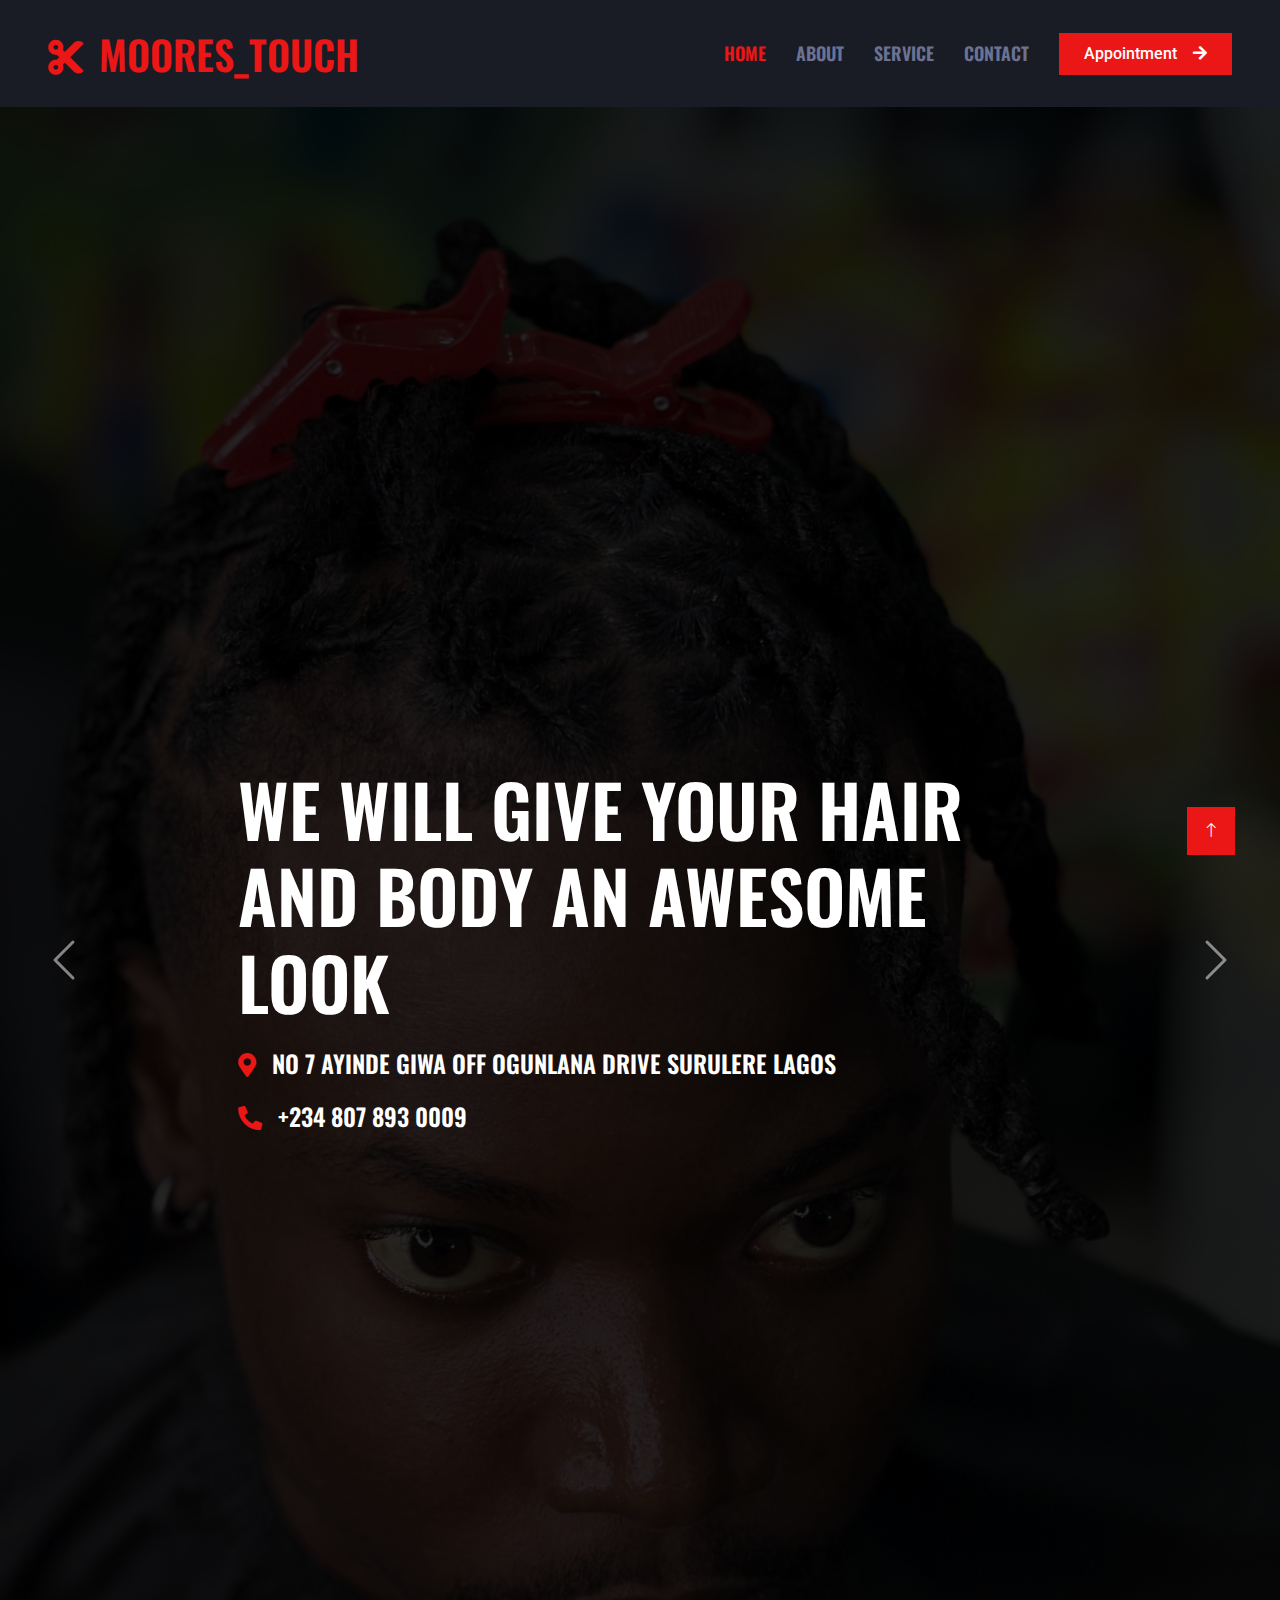
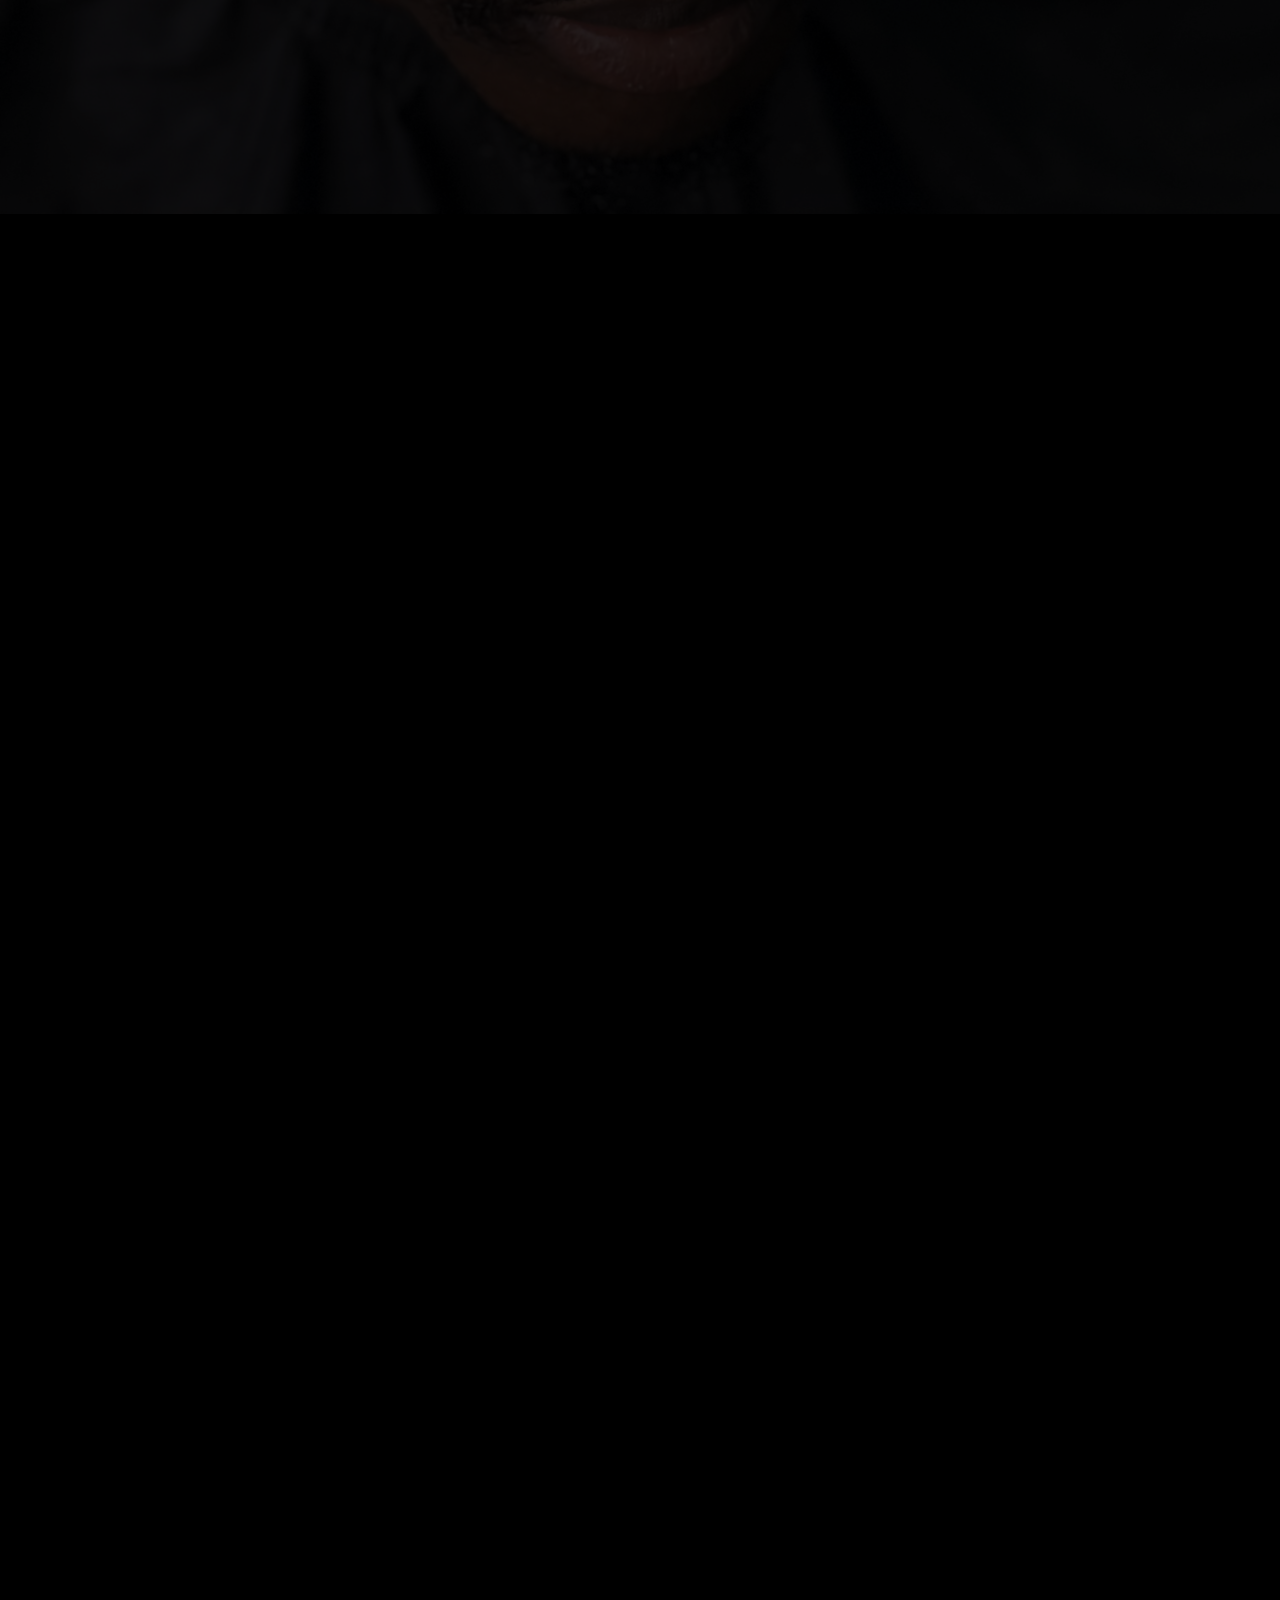
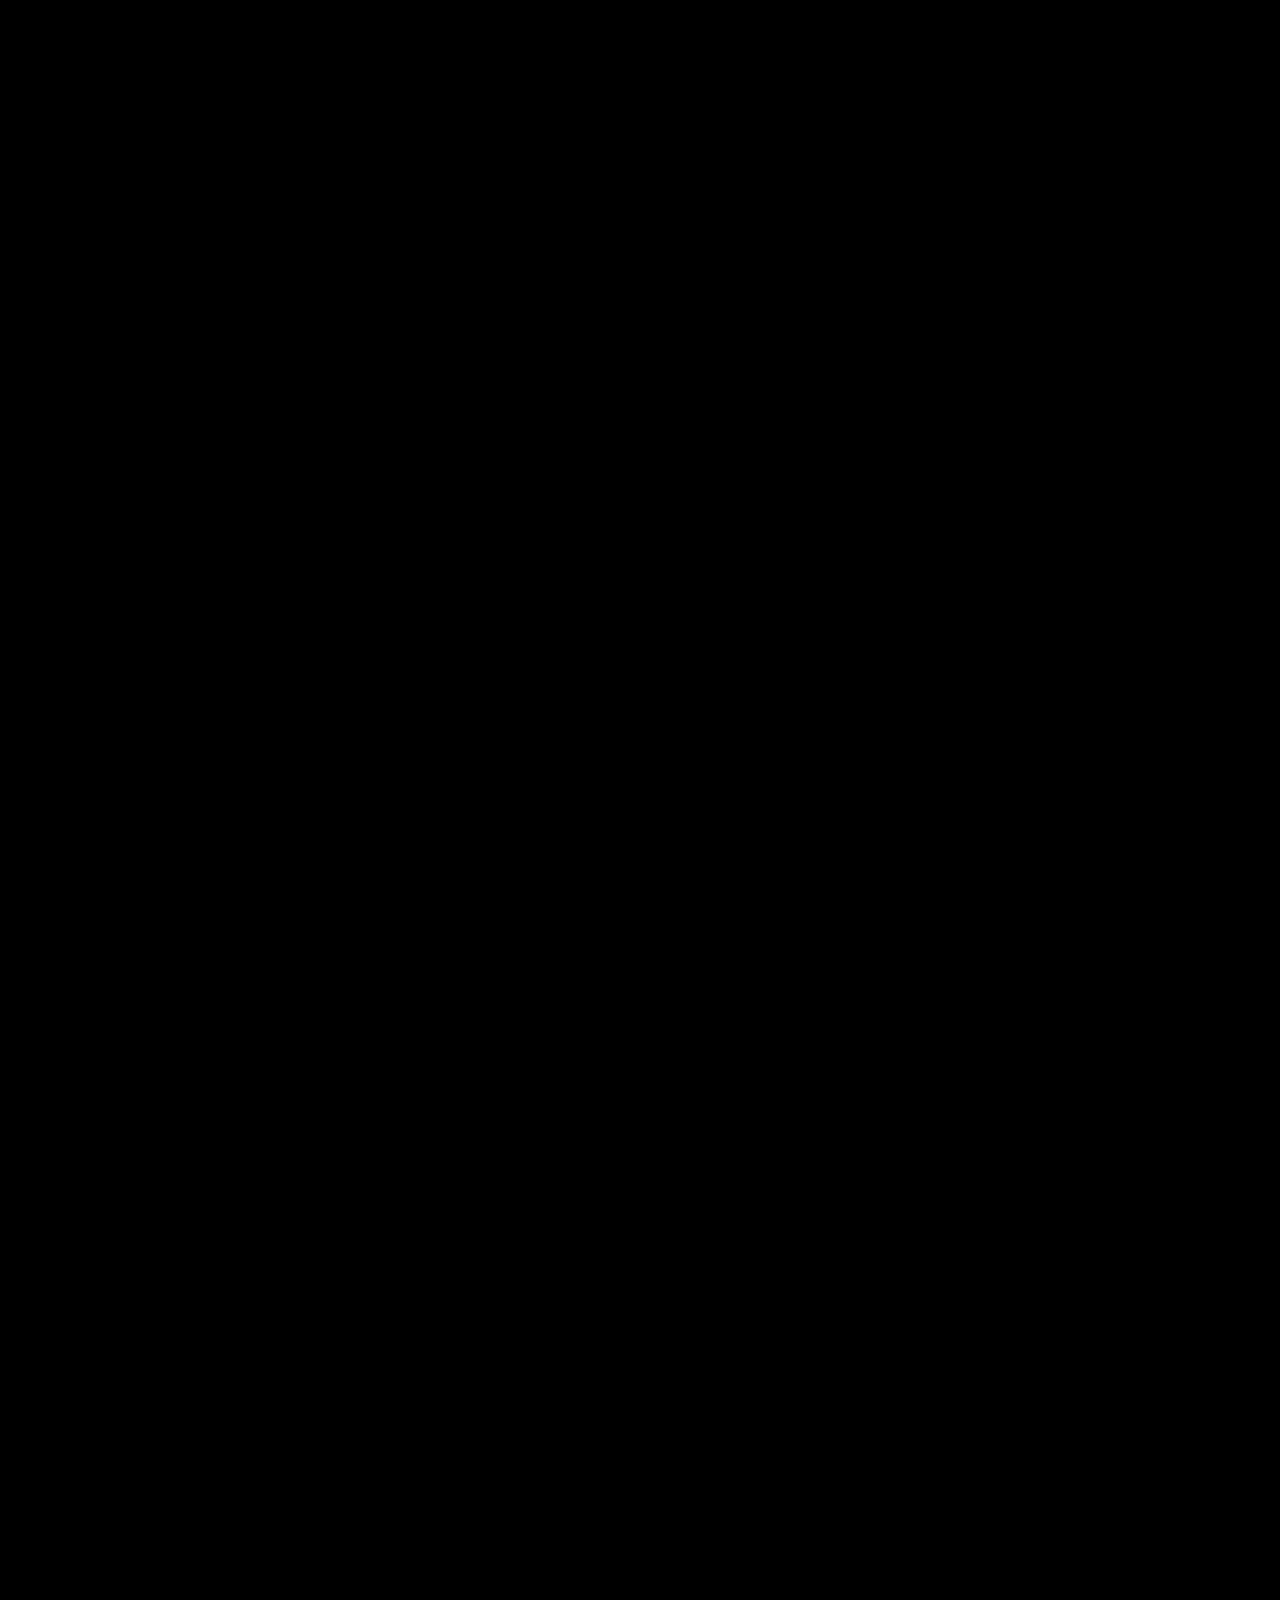
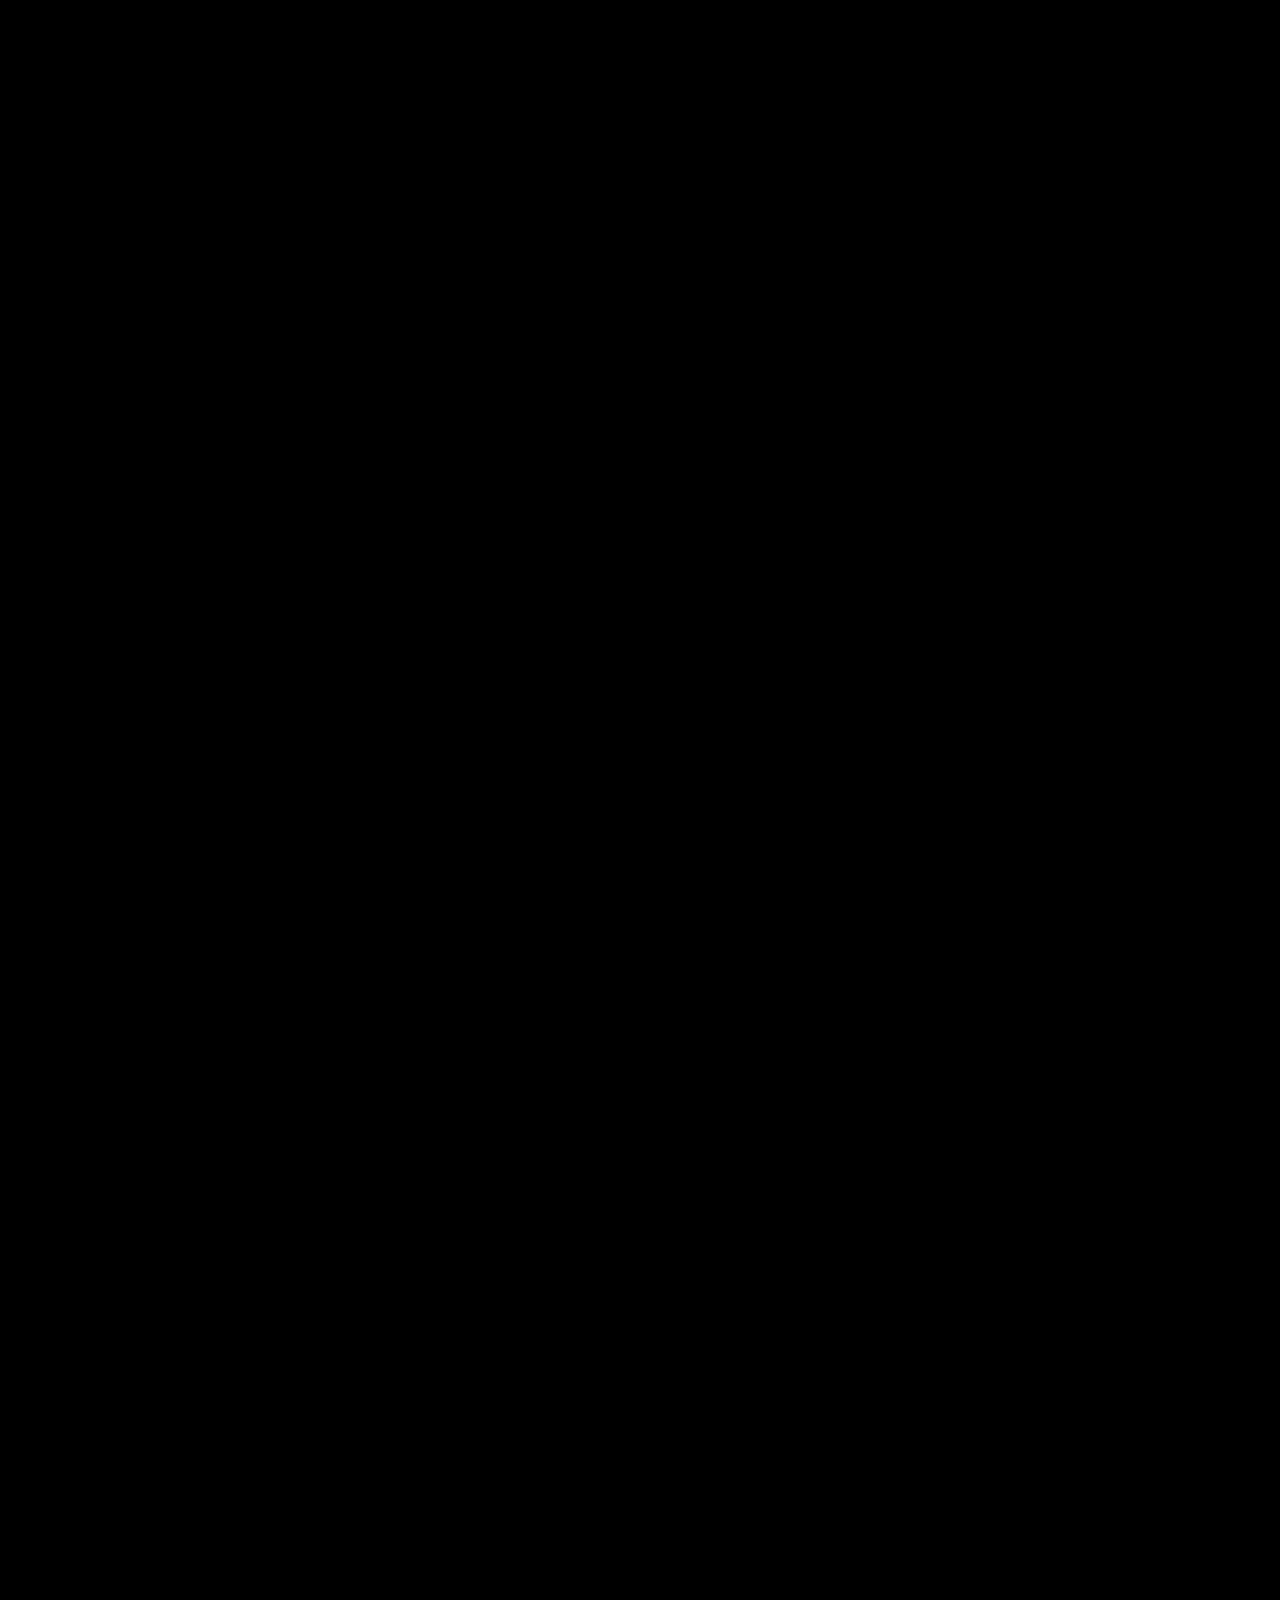
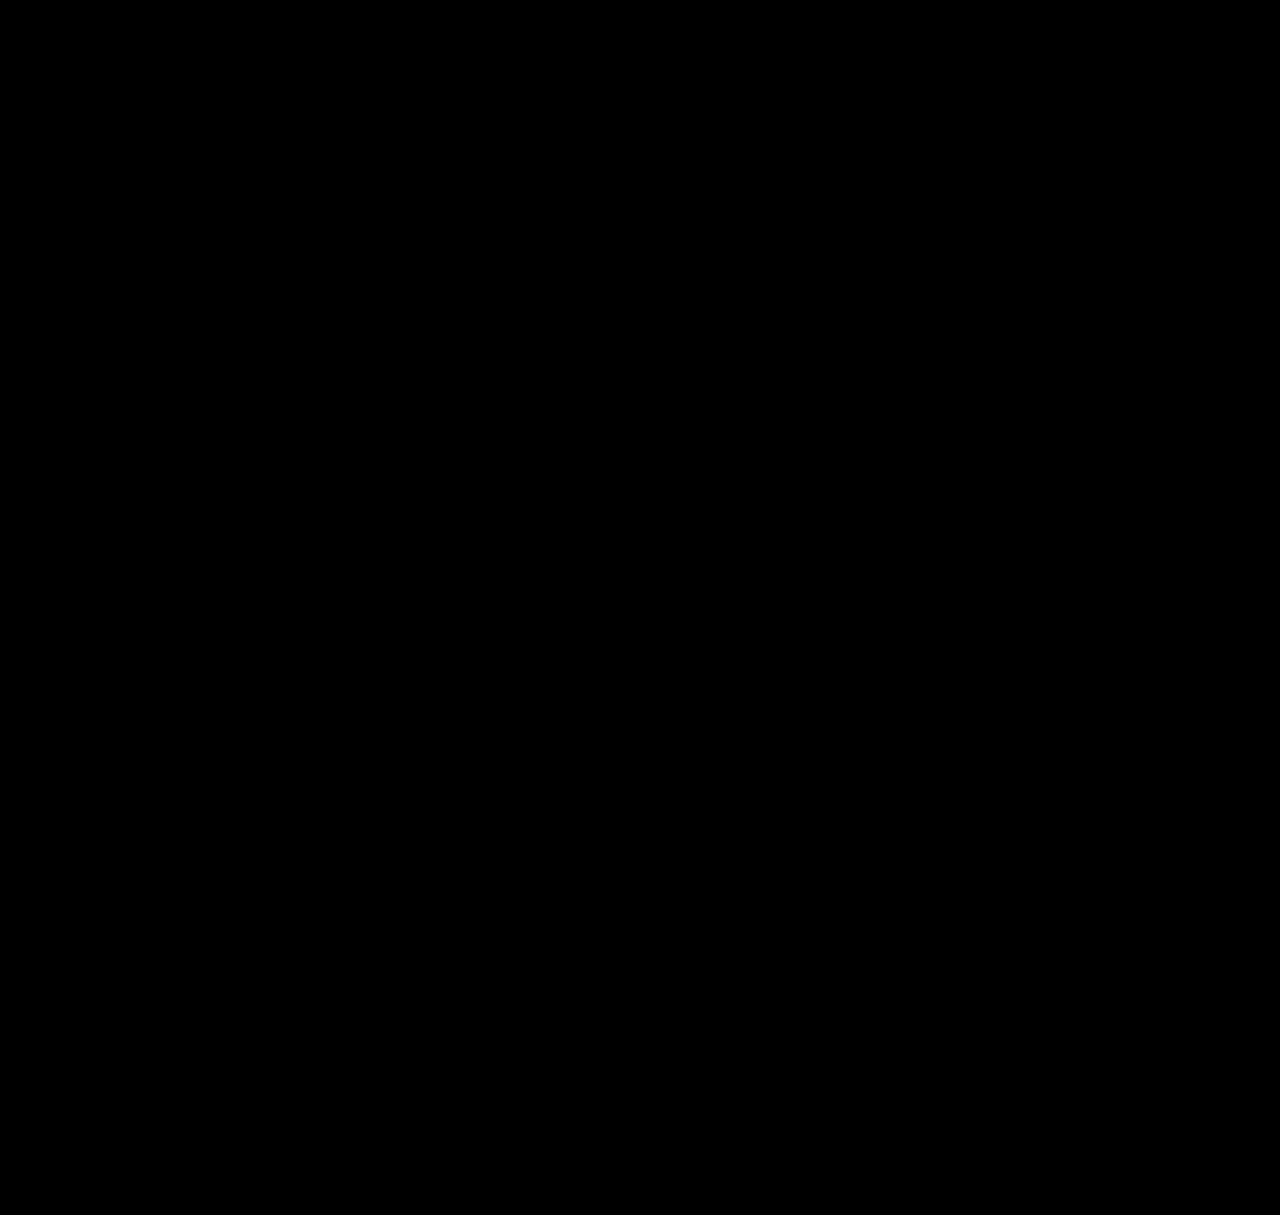
==== commit 20e06dd5: "new ideas" ====
--- a/index.html
+++ b/index.html
@@ -54,16 +54,7 @@
                 <a href="index.html" class="nav-item nav-link active">Home</a>
                 <a href="about.html" class="nav-item nav-link">About</a>
                 <a href="service.html" class="nav-item nav-link">Service</a>
-                <div class="nav-item dropdown">
-                    <a href="#" class="nav-link dropdown-toggle" data-bs-toggle="dropdown">Pages</a>
-                    <div class="dropdown-menu m-0">
-                        <a href="price.html" class="dropdown-item">Pricing Plan</a>
-                        <a href="team.html" class="dropdown-item">Our Barber</a>
-                        <a href="open.html" class="dropdown-item">Working Hours</a>
-                        <a href="testimonial.html" class="dropdown-item">Testimonial</a>
-                        <a href="404.html" class="dropdown-item">404 Page</a>
-                    </div>
-                </div>
+                
                 <a href="contact.html" class="nav-item nav-link">Contact</a>
             </div>
             <a href="" class="btn btn-primary rounded-0 py-2 px-lg-4 d-none d-lg-block">Appointment<i class="fa fa-arrow-right ms-3"></i></a>
@@ -113,7 +104,7 @@
 
 
     <!-- About Start -->
-    <div class="container-xxl py-5">
+    <div class="container-xxl py-5" id="about">
         <div class="container">
             <div class="row g-5">
                 <div class="col-lg-6 wow fadeIn" data-wow-delay="0.1s">
@@ -297,7 +288,71 @@
                 <div class="col-lg-3 col-md-6 wow fadeInUp" data-wow-delay="0.7s">
                     <div class="team-item">
                         <div class="team-img position-relative overflow-hidden">
-                            <img class="img-fluid" src="img/moore touch (8).JPG" alt="">
+                            <img class="img-fluid" src="img/moore touch (10).JPG"  alt="">
+                            <div class="team-social">
+                                <a class="btn btn-square" href=""><i class="fab fa-facebook-f"></i></a>
+                                <a class="btn btn-square" href=""><i class="fab fa-twitter"></i></a>
+                                <a class="btn btn-square" href=""><i class="fab fa-instagram"></i></a>
+                            </div>
+                        </div>
+                        <div class="bg-secondary text-center p-4">
+                            <h5 class="text-uppercase">Tattoos</h5>
+                            <span class="text-primary">Designation</span>
+                        </div>
+                    </div>
+                </div>
+                <div class="col-lg-3 col-md-6 wow fadeInUp" data-wow-delay="0.1s">
+                    <div class="team-item">
+                        <div class="team-img position-relative overflow-hidden">
+                            <img class="img-fluid" src="img/IMG_7766.jpg" alt="">
+                            <div class="team-social">
+                                <a class="btn btn-square" href=""><i class="fab fa-facebook-f"></i></a>
+                                <a class="btn btn-square" href=""><i class="fab fa-twitter"></i></a>
+                                <a class="btn btn-square" href=""><i class="fab fa-instagram"></i></a>
+                            </div>
+                        </div>
+                        <div class="bg-secondary text-center p-4">
+                            <h5 class="text-uppercase">Tattoos</h5>
+                            <span class="text-primary">Designation</span>
+                        </div>
+                    </div>
+                </div>
+                <div class="col-lg-3 col-md-6 wow fadeInUp" data-wow-delay="0.3s">
+                    <div class="team-item">
+                        <div class="team-img position-relative overflow-hidden">
+                            <img class="img-fluid" src="img/IMG_7768.jpg" alt="">
+                            <div class="team-social">
+                                <a class="btn btn-square" href=""><i class="fab fa-facebook-f"></i></a>
+                                <a class="btn btn-square" href=""><i class="fab fa-twitter"></i></a>
+                                <a class="btn btn-square" href=""><i class="fab fa-instagram"></i></a>
+                            </div>
+                        </div>
+                        <div class="bg-secondary text-center p-4">
+                            <h5 class="text-uppercase">Tattoos</h5>
+                            <span class="text-primary">Designation</span>
+                        </div>
+                    </div>
+                </div>
+                <div class="col-lg-3 col-md-6 wow fadeInUp" data-wow-delay="0.5s">
+                    <div class="team-item">
+                        <div class="team-img position-relative overflow-hidden">
+                            <img class="img-fluid" src="img/IMG_7771.jpg" alt="">
+                            <div class="team-social">
+                                <a class="btn btn-square" href=""><i class="fab fa-facebook-f"></i></a>
+                                <a class="btn btn-square" href=""><i class="fab fa-twitter"></i></a>
+                                <a class="btn btn-square" href=""><i class="fab fa-instagram"></i></a>
+                            </div>
+                        </div>
+                        <div class="bg-secondary text-center p-4">
+                            <h5 class="text-uppercase">Tattoos</h5>
+                            <span class="text-primary">Designation</span>
+                        </div>
+                    </div>
+                </div>
+                <div class="col-lg-3 col-md-6 wow fadeInUp" data-wow-delay="0.7s">
+                    <div class="team-item">
+                        <div class="team-img position-relative overflow-hidden">
+                            <img class="img-fluid" src="img/IMG_7772.jpg" alt="">
                             <div class="team-social">
                                 <a class="btn btn-square" href=""><i class="fab fa-facebook-f"></i></a>
                                 <a class="btn btn-square" href=""><i class="fab fa-twitter"></i></a>
@@ -310,58 +365,10 @@
                         </div>
                     </div>
                 </div>
-                <div class="col-lg-3 col-md-6 wow fadeInUp" data-wow-delay="0.1s">
-                    <div class="team-item">
-                        <div class="team-img position-relative overflow-hidden">
-                            <img class="img-fluid" src="img/IMG_7766.jpg" alt="">
-                            <div class="team-social">
-                                <a class="btn btn-square" href=""><i class="fab fa-facebook-f"></i></a>
-                                <a class="btn btn-square" href=""><i class="fab fa-twitter"></i></a>
-                                <a class="btn btn-square" href=""><i class="fab fa-instagram"></i></a>
-                            </div>
-                        </div>
-                        <div class="bg-secondary text-center p-4">
-                            <h5 class="text-uppercase">Tattoos</h5>
-                            <span class="text-primary">Designation</span>
-                        </div>
-                    </div>
-                </div>
-                <div class="col-lg-3 col-md-6 wow fadeInUp" data-wow-delay="0.3s">
-                    <div class="team-item">
-                        <div class="team-img position-relative overflow-hidden">
-                            <img class="img-fluid" src="img/IMG_7768.jpg" alt="">
-                            <div class="team-social">
-                                <a class="btn btn-square" href=""><i class="fab fa-facebook-f"></i></a>
-                                <a class="btn btn-square" href=""><i class="fab fa-twitter"></i></a>
-                                <a class="btn btn-square" href=""><i class="fab fa-instagram"></i></a>
-                            </div>
-                        </div>
-                        <div class="bg-secondary text-center p-4">
-                            <h5 class="text-uppercase">Tattoos</h5>
-                            <span class="text-primary">Designation</span>
-                        </div>
-                    </div>
-                </div>
-                <div class="col-lg-3 col-md-6 wow fadeInUp" data-wow-delay="0.5s">
-                    <div class="team-item">
-                        <div class="team-img position-relative overflow-hidden">
-                            <img class="img-fluid" src="img/IMG_7771.jpg" alt="">
-                            <div class="team-social">
-                                <a class="btn btn-square" href=""><i class="fab fa-facebook-f"></i></a>
-                                <a class="btn btn-square" href=""><i class="fab fa-twitter"></i></a>
-                                <a class="btn btn-square" href=""><i class="fab fa-instagram"></i></a>
-                            </div>
-                        </div>
-                        <div class="bg-secondary text-center p-4">
-                            <h5 class="text-uppercase">Tattoos</h5>
-                            <span class="text-primary">Designation</span>
-                        </div>
-                    </div>
-                </div>
-                <div class="col-lg-3 col-md-6 wow fadeInUp" data-wow-delay="0.7s">
-                    <div class="team-item">
-                        <div class="team-img position-relative overflow-hidden">
-                            <img class="img-fluid" src="img/IMG_7772.jpg" alt="">
+                <div class="col-lg-3 col-md-6 wow fadeInUp" data-wow-delay="0.7s">
+                    <div class="team-item">
+                        <div class="team-img position-relative overflow-hidden">
+                            <img class="img-fluid" src="img/moore touch (7).JPG" alt="">
                             <div class="team-social">
                                 <a class="btn btn-square" href=""><i class="fab fa-facebook-f"></i></a>
                                 <a class="btn btn-square" href=""><i class="fab fa-twitter"></i></a>
@@ -377,22 +384,6 @@
                 <div class="col-lg-3 col-md-6 wow fadeInUp" data-wow-delay="0.7s">
                     <div class="team-item">
                         <div class="team-img position-relative overflow-hidden">
-                            <img class="img-fluid" src="img/moore touch (7).JPG" alt="">
-                            <div class="team-social">
-                                <a class="btn btn-square" href=""><i class="fab fa-facebook-f"></i></a>
-                                <a class="btn btn-square" href=""><i class="fab fa-twitter"></i></a>
-                                <a class="btn btn-square" href=""><i class="fab fa-instagram"></i></a>
-                            </div>
-                        </div>
-                        <div class="bg-secondary text-center p-4">
-                            <h5 class="text-uppercase">Locs</h5>
-                            <span class="text-primary">Designation</span>
-                        </div>
-                    </div>
-                </div>
-                <div class="col-lg-3 col-md-6 wow fadeInUp" data-wow-delay="0.7s">
-                    <div class="team-item">
-                        <div class="team-img position-relative overflow-hidden">
                             <img class="img-fluid" src="img/moore touch (6).JPG" alt="">
                             <div class="team-social">
                                 <a class="btn btn-square" href=""><i class="fab fa-facebook-f"></i></a>
@@ -401,7 +392,7 @@
                             </div>
                         </div>
                         <div class="bg-secondary text-center p-4">
-                            <h5 class="text-uppercase">Locs</h5>
+                            <h5 class="text-uppercase">Tattoos</h5>
                             <span class="text-primary">Designation</span>
                         </div>
                     </div>
@@ -417,7 +408,7 @@
                             </div>
                         </div>
                         <div class="bg-secondary text-center p-4">
-                            <h5 class="text-uppercase">Locs</h5>
+                            <h5 class="text-uppercase">Tattoos</h5>
                             <span class="text-primary">Designation</span>
                         </div>
                     </div>
@@ -433,7 +424,7 @@
                             </div>
                         </div>
                         <div class="bg-secondary text-center p-4">
-                            <h5 class="text-uppercase">Locs</h5>
+                            <h5 class="text-uppercase">Tattoos</h5>
                             <span class="text-primary">Designation</span>
                         </div>
                     </div>
@@ -449,7 +440,7 @@
                             </div>
                         </div>
                         <div class="bg-secondary text-center p-4">
-                            <h5 class="text-uppercase">Locs</h5>
+                            <h5 class="text-uppercase">Piercing</h5>
                             <span class="text-primary">Designation</span>
                         </div>
                     </div>
@@ -465,7 +456,7 @@
                             </div>
                         </div>
                         <div class="bg-secondary text-center p-4">
-                            <h5 class="text-uppercase">Locs</h5>
+                            <h5 class="text-uppercase">Tattoos</h5>
                             <span class="text-primary">Designation</span>
                         </div>
                     </div>
@@ -481,7 +472,7 @@
                             </div>
                         </div>
                         <div class="bg-secondary text-center p-4">
-                            <h5 class="text-uppercase">Locs</h5>
+                            <h5 class="text-uppercase">Tattoos</h5>
                             <span class="text-primary">Designation</span>
                         </div>
                     </div>
@@ -547,20 +538,20 @@
                 <h1 class="text-uppercase">What Our Clients Say!</h1>
             </div>
             <div class="owl-carousel testimonial-carousel wow fadeInUp" data-wow-delay="0.1s">
-                <div class="testimonial-item text-center" data-dot="<img class='img-fluid' src='img/testimonial-1.jpg' alt=''>">
+                <div class="testimonial-item text-center" data-dot="<img class='img-fluid' src='img/IMG_8250.jpg' alt=''>">
                     <h4 class="text-uppercase">Client Name</h4>
                     <p class="text-primary">Profession</p>
-                    <span class="fs-5">Clita clita tempor justo dolor ipsum amet kasd amet duo justo duo duo labore sed sed. Magna ut diam sit et amet stet eos sed clita erat magna elitr erat sit sit erat at rebum justo sea clita.</span>
-                </div>
-                <div class="testimonial-item text-center" data-dot="<img class='img-fluid' src='img/testimonial-2.jpg' alt=''>">
+                    <span class="fs-5">The hair services offered at the salon were top-notch. The hairstylists were knowledgeable and experienced, providing expert advice on the best styles and cuts that would suit my preferences.</span>
+                </div>
+                <div class="testimonial-item text-center" data-dot="<img class='img-fluid' src='img/moore touch (13).JPG' alt=''>">
                     <h4 class="text-uppercase">Client Name</h4>
                     <p class="text-primary">Profession</p>
-                    <span class="fs-5">Clita clita tempor justo dolor ipsum amet kasd amet duo justo duo duo labore sed sed. Magna ut diam sit et amet stet eos sed clita erat magna elitr erat sit sit erat at rebum justo sea clita.</span>
-                </div>
-                <div class="testimonial-item text-center" data-dot="<img class='img-fluid' src='img/testimonial-3.jpg' alt=''>">
+                    <span class="fs-5">They took the time to listen to my needs and delivered results that exceeded my expectations.</span>
+                </div>
+                <div class="testimonial-item text-center" data-dot="<img class='img-fluid' src='img/moore touch (3).jpg' alt=''>">
                     <h4 class="text-uppercase">Client Name</h4>
                     <p class="text-primary">Profession</p>
-                    <span class="fs-5">Clita clita tempor justo dolor ipsum amet kasd amet duo justo duo duo labore sed sed. Magna ut diam sit et amet stet eos sed clita erat magna elitr erat sit sit erat at rebum justo sea clita.</span>
+                    <span class="fs-5">Overall, the salon provided a welcoming and friendly atmosphere. The staff was attentive and accommodating, making sure that all my questions were answered and that I felt satisfied with the services provided.</span>
                 </div>
             </div>      
         </div>
@@ -578,19 +569,19 @@
                         <div class="btn-square bg-dark flex-shrink-0 me-3">
                             <span class="fa fa-map-marker-alt text-primary"></span>
                         </div>
-                        <span>123 Street, New York, USA</span>
+                        <span>NO 7 AYINDE GIWA OFF OGUNLANA DRIVE SURULERE LAGOS</span>
                     </div>
                     <div class="d-flex align-items-center mb-2">
                         <div class="btn-square bg-dark flex-shrink-0 me-3">
                             <span class="fa fa-phone-alt text-primary"></span>
                         </div>
-                        <span>+012 345 67890</span>
+                        <span>+234 807 893 0009</span>
                     </div>
                     <div class="d-flex align-items-center">
                         <div class="btn-square bg-dark flex-shrink-0 me-3">
                             <span class="fa fa-envelope-open text-primary"></span>
                         </div>
-                        <span>info@example.com</span>
+                        <span>morestouch@gmail.com</span>
                     </div>
                 </div>
                 <div class="col-lg-4 col-md-6">
